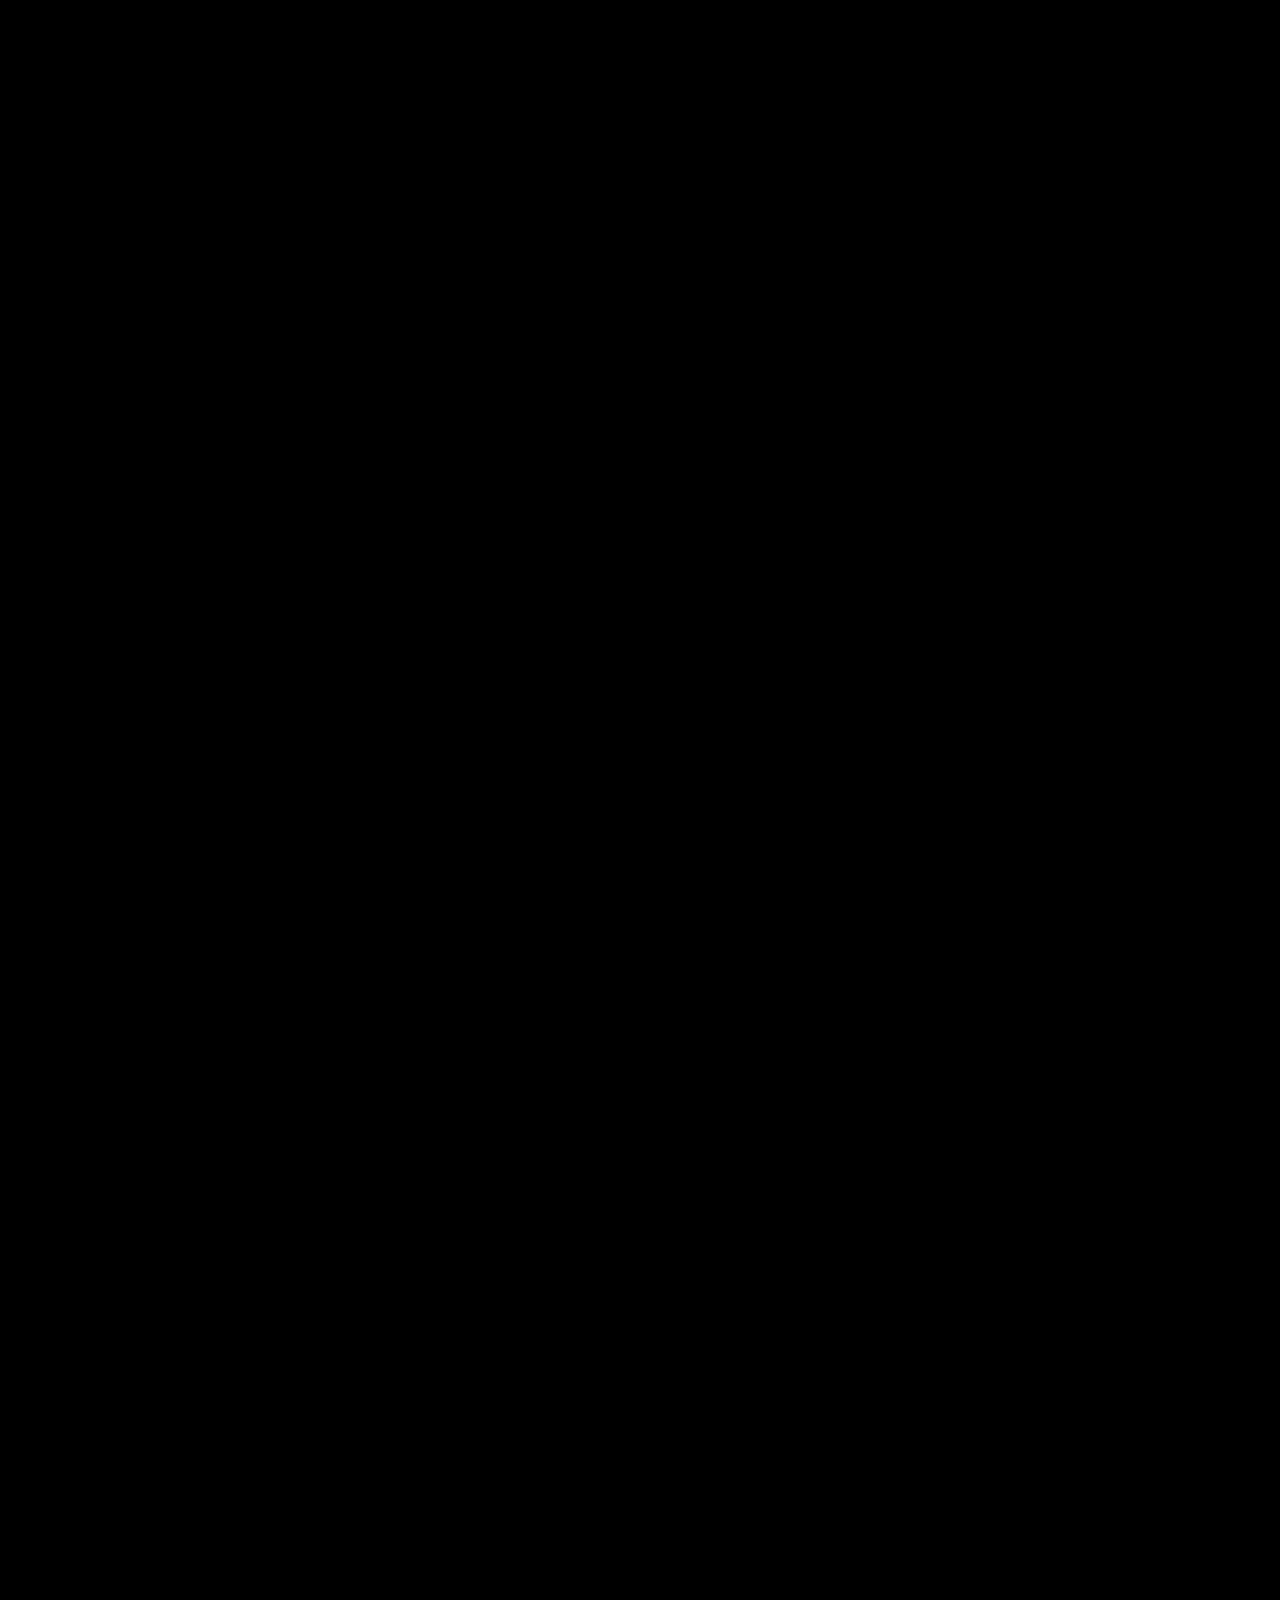
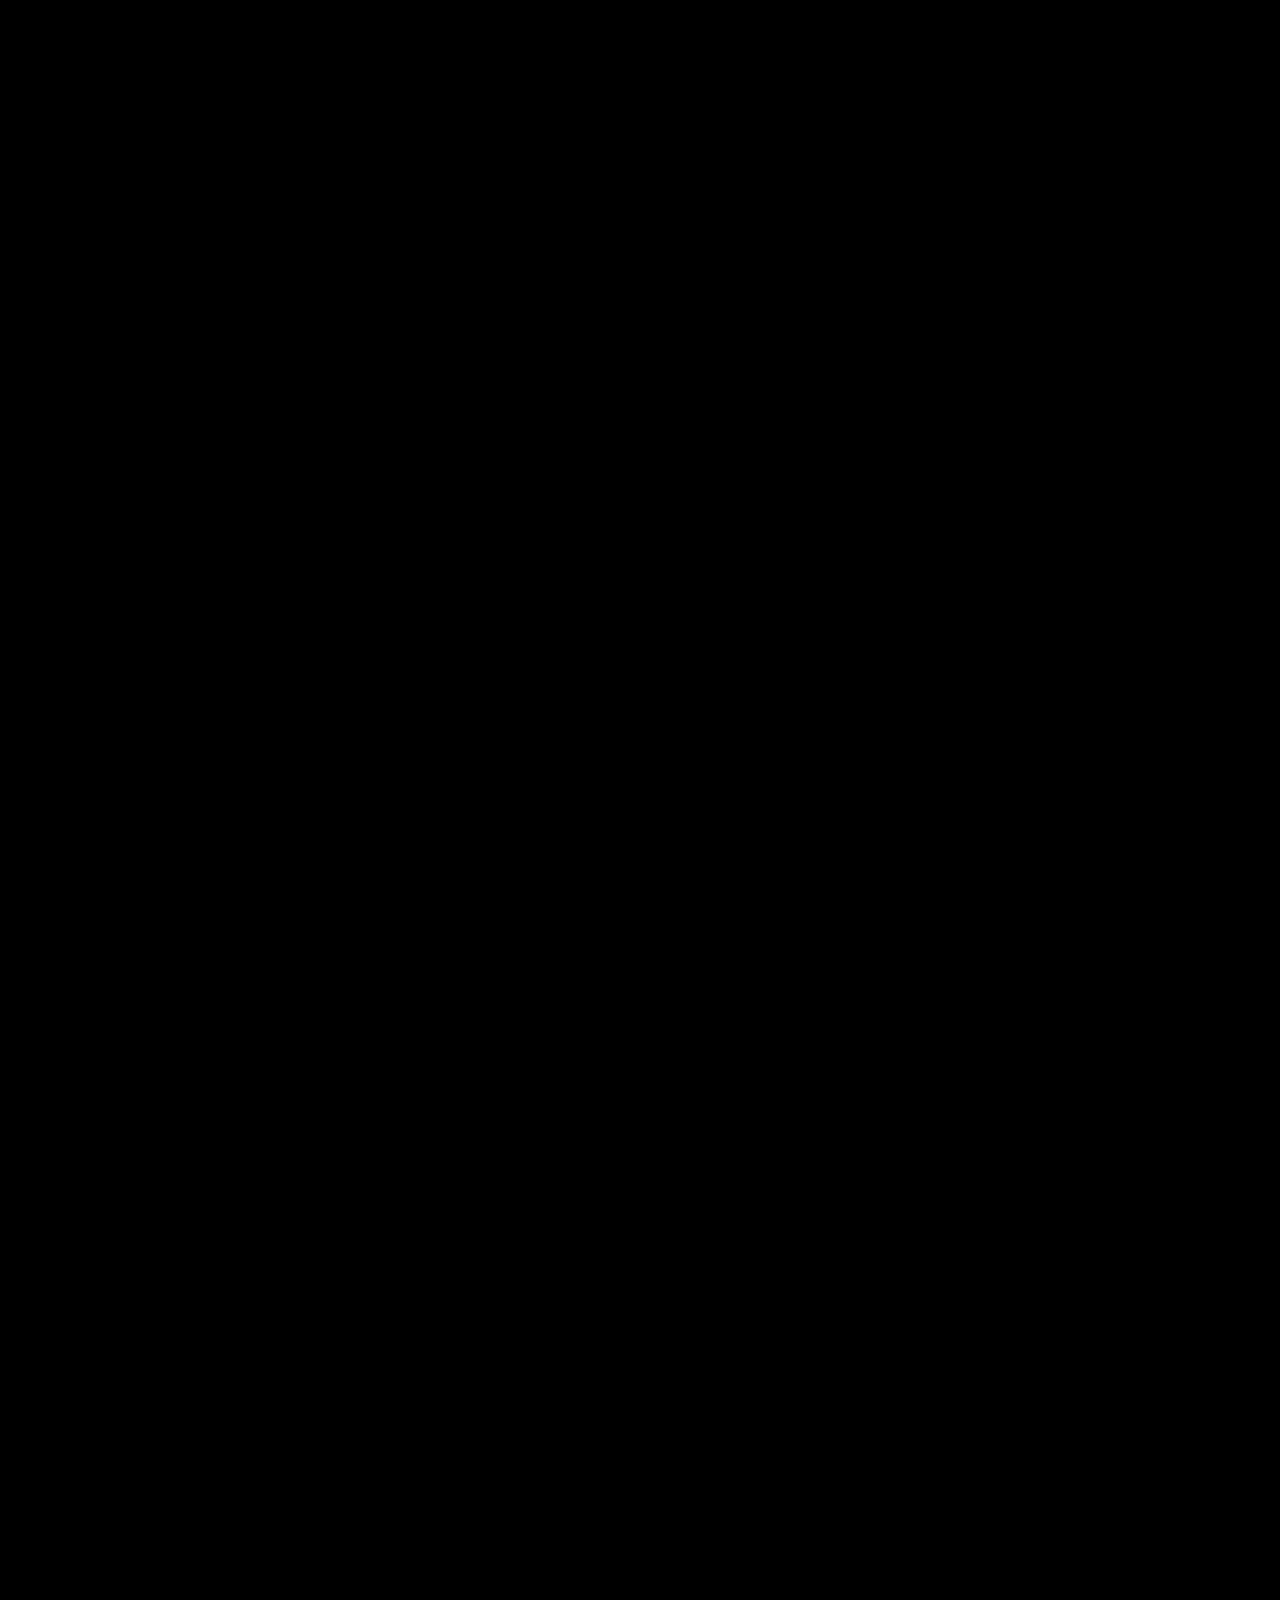
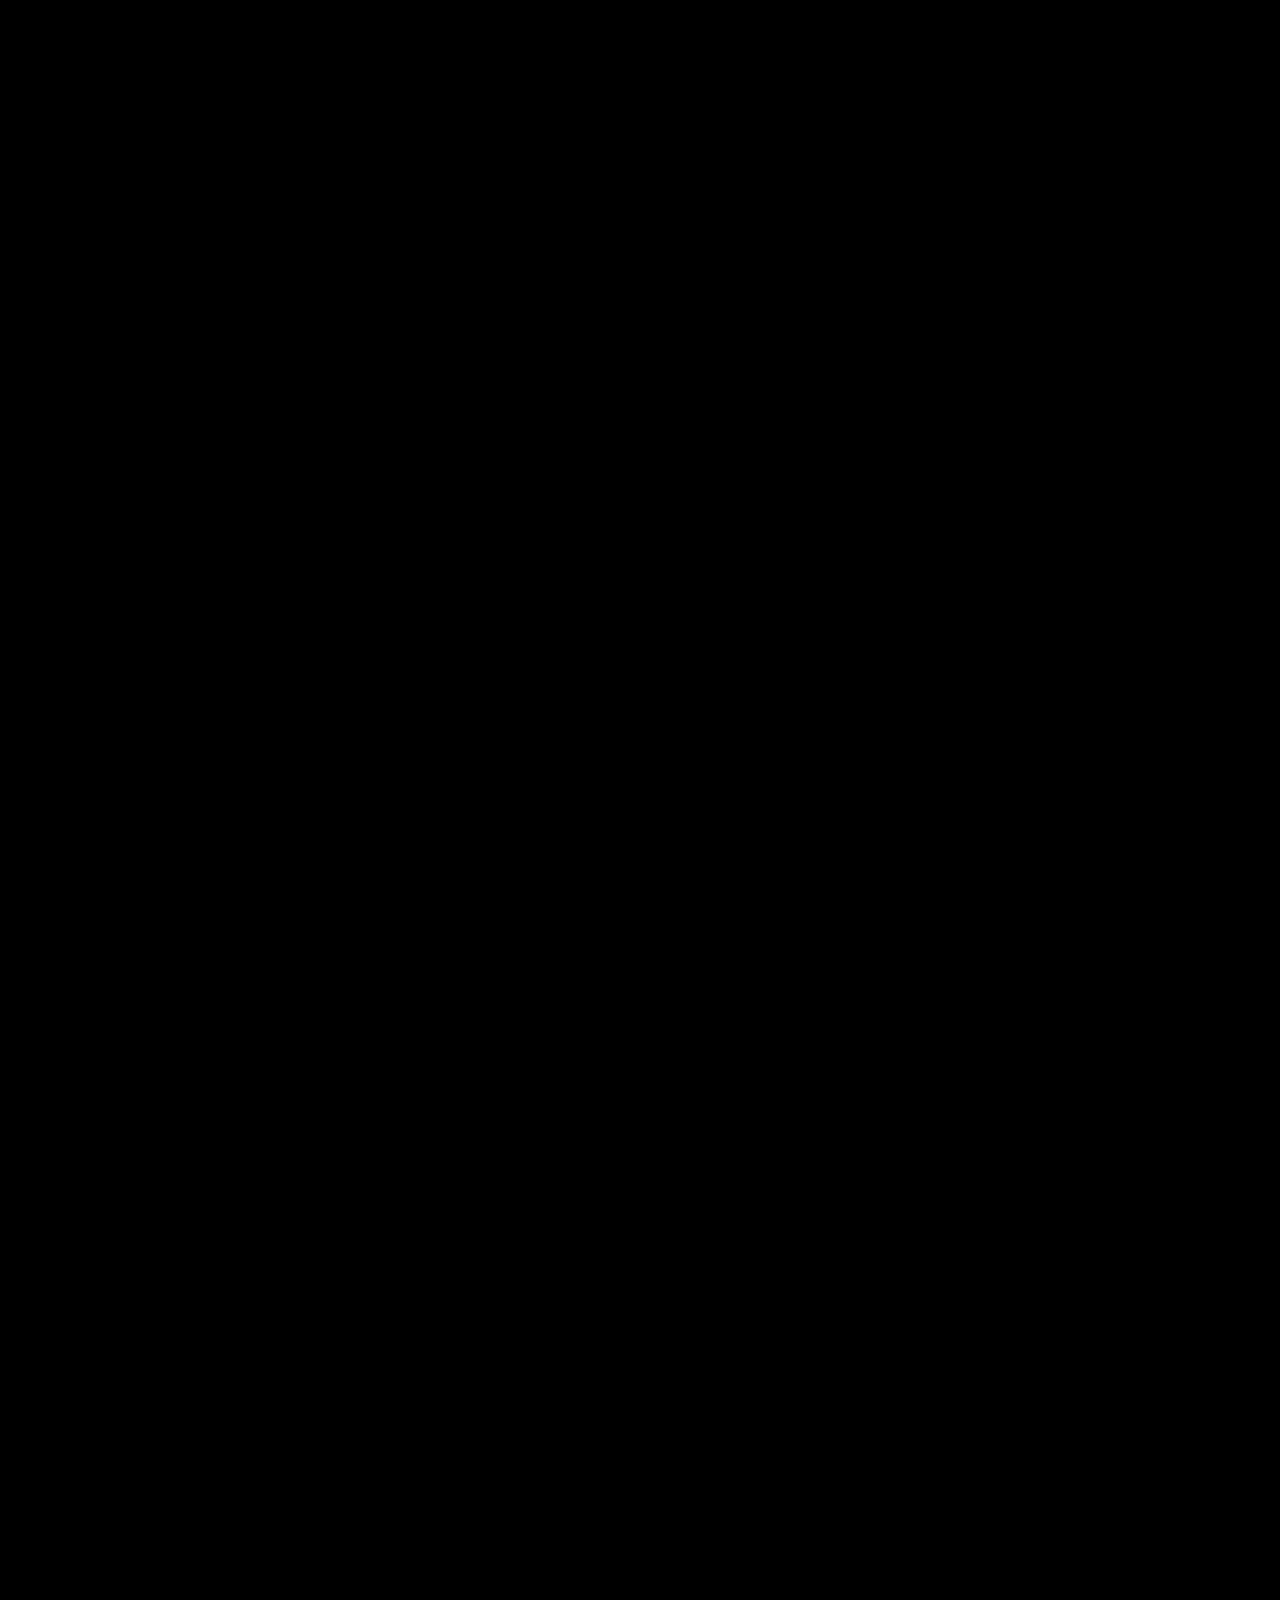
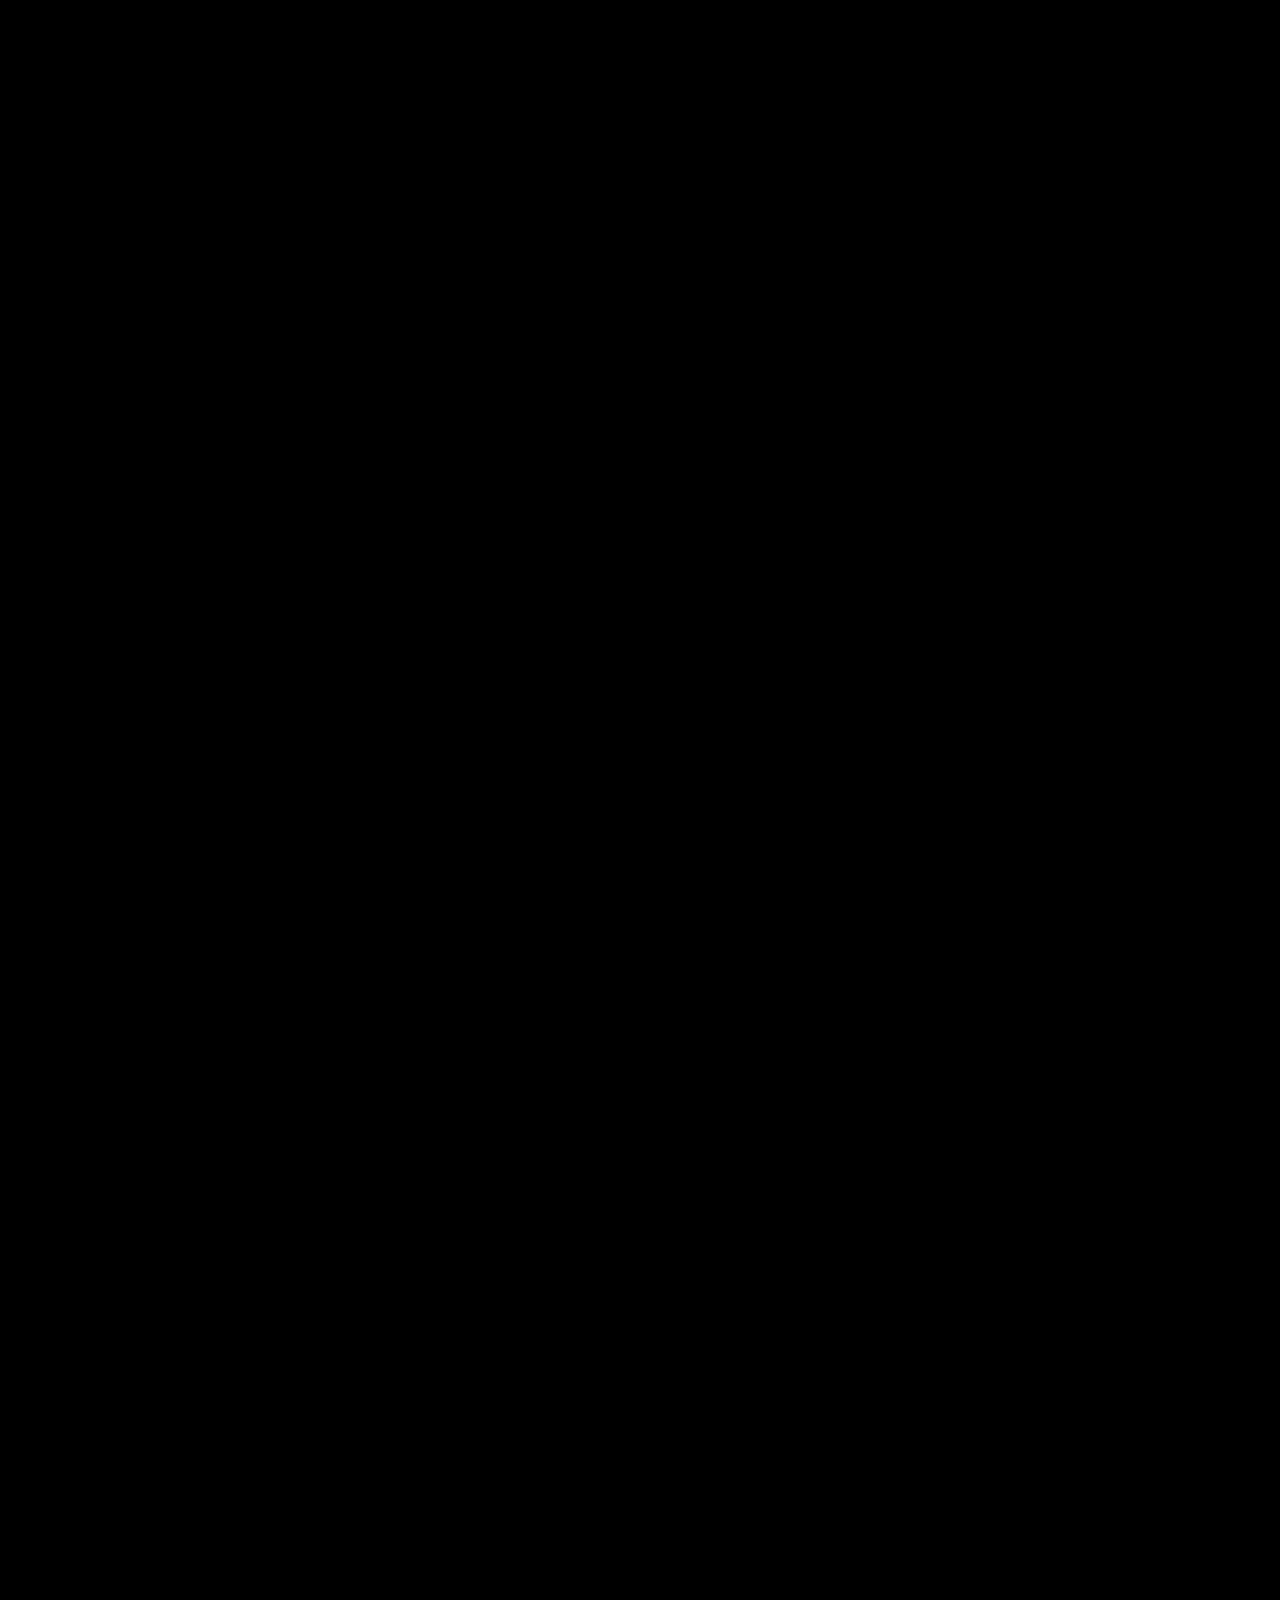
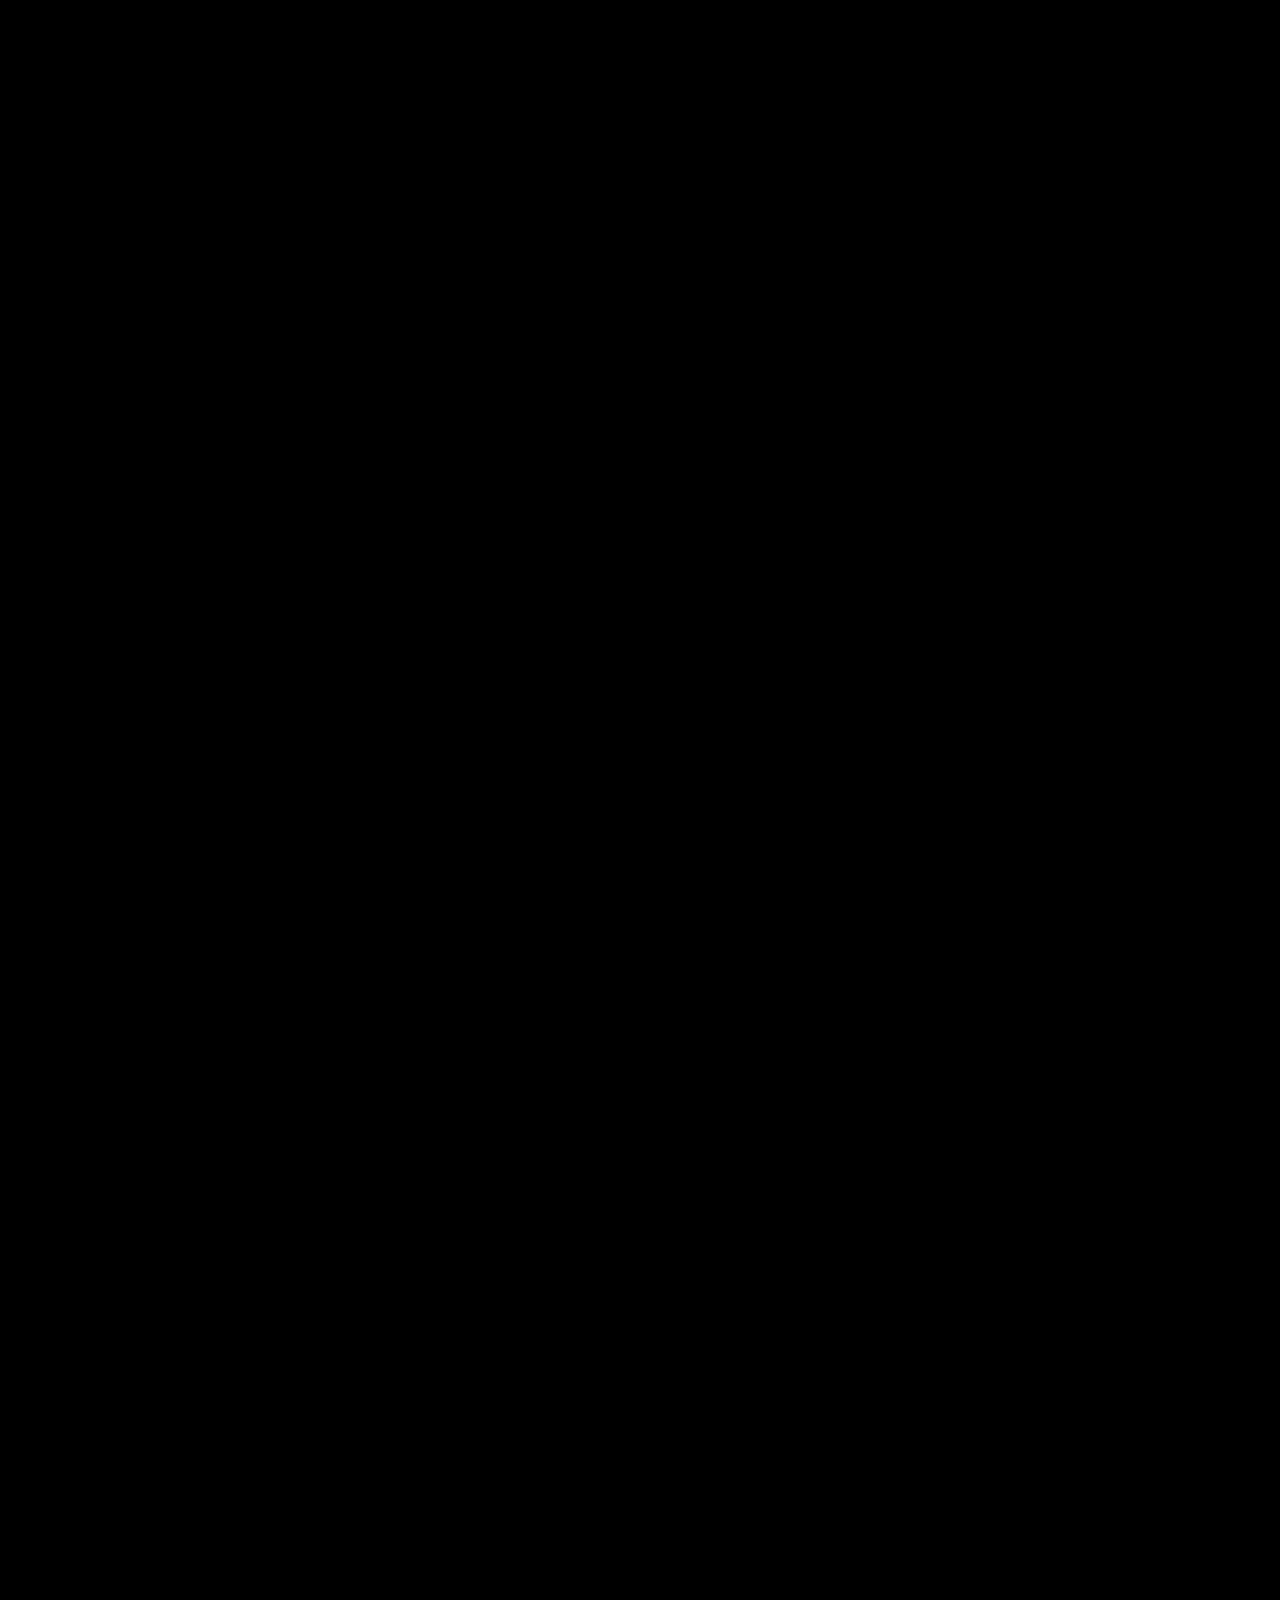
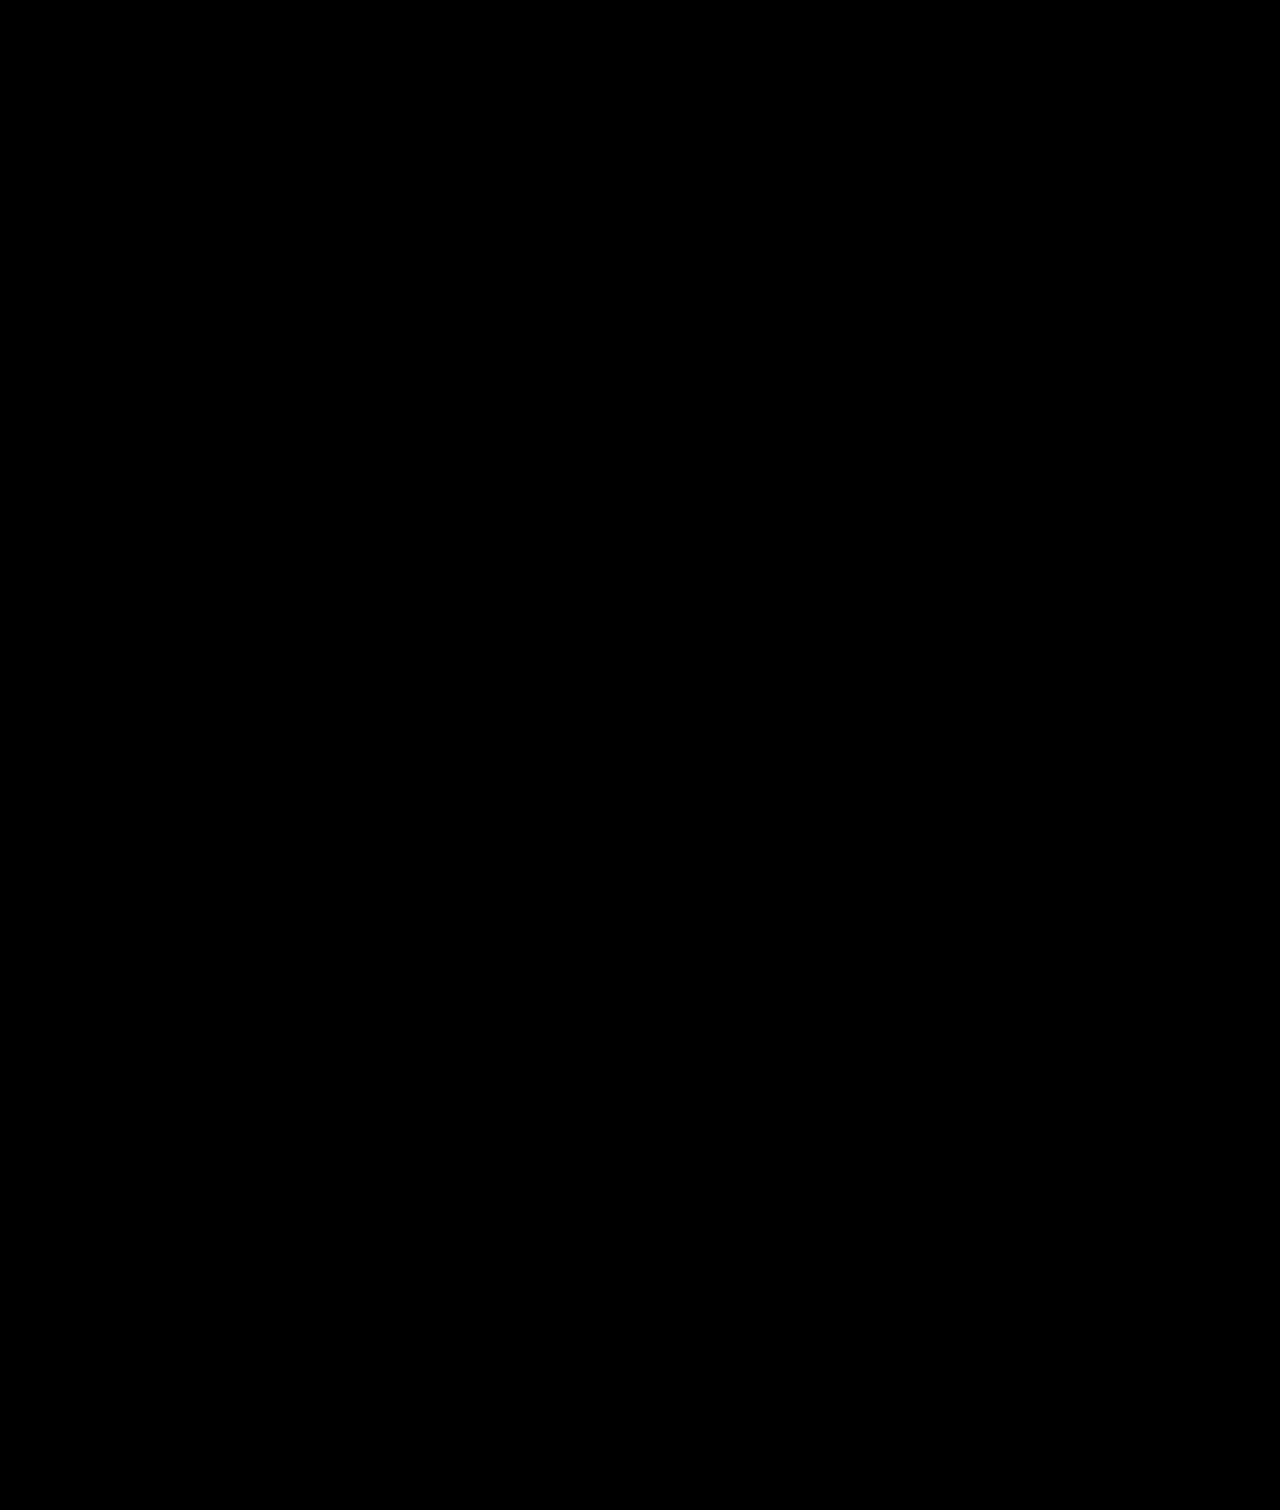
==== index.html @ 2f838a17 "Add files via upload" ====
<head>
    <title>Alien Stage</title>
    <!-- CSS only -->
    <link rel="stylesheet" href="./style.css"/>
    <meta name="viewport" content="width=device-width, initial-scale=1" /> 
</head>

<body class="animatable"></body>
    <!-- JavaScript -->
    <script defer src="script.js" type="text/javascript"></script>
    <script src="https://ajax.googleapis.com/ajax/libs/jquery/2.1.1/jquery.min.js"></script>
    
    <!-- Title --> 
    <div class="animatable">
        <h1>Alien<br>Stage</h1>
    </div>

    <div class="overlay">
        <img src="https://www.dropbox.com/scl/fi/ikqoe675nm7rqhc4xhydl/stage.png?rlkey=5wevxi2go0w52sbuepd6sa4f0&st=ihs3x805&raw=1" style="width:100%">
    </div>

    <section id="setting">
        <h3 class="fade-in">
            Many years ago, Earthlings became enslaved by an alien race. In this universe,
            &nbsp<span style="font-style: italic">Alien Stage</span>&nbsp is a popular singing survival show where "pet humans" 
            compete for the entertainment of their hosts. The contestant who captures the hearts of the audience 
            and receives the most votes wins their owners unimaginable fame and status.
            <br><br>The consequences for losing, however, might not be so simple.
        </h3>
    </section>


    <div class="fade-in test">
        <div class="fade-in" id="big-image">
            <img src="https://www.dropbox.com/scl/fi/kx2hx3agqhzgboqjmcp7w/alnstbackground.jpeg?rlkey=v05tb1ipwomy69bdi68td9olm&st=gb2ufifs&raw=1" style="width:80%">
        </div>
        <div class="fade-in" id="big-image-text">
            Alien Stage is a series of lore-filled music videos which<br>take place during
            the 50th season of the "survival show". <br>Each music video covers one round of the competition.
        </div>
    </div>

    <div class="test">
        <div class="fade-in" id="character-background">
            <img src="https://www.dropbox.com/scl/fi/hegziiav5s8rodo7eu385/alnstbackground2.png?rlkey=9mtpfrtuvsvm5ovl7uwi7kjus&st=u1ow0qou&raw=1" style="width:100%">
        </div>
        <div class="fade-in" id="character-background-text">
            Characters
        </div>
    </div>

    <!-- MIZI -->
    <div class="character">
        <img id="shadow" src="https://www.dropbox.com/scl/fi/6qx9madu36f89jhpto9vf/mizi1.jpeg?rlkey=ifg9gyaidrddd4gou0sg95ihl&st=xym0dzdy&raw=1" style="width:50%">
        <div class="fade-in item" id="character-text">
            MIZI
        </div>
    </div>

    <!-- Photo Grid -->
    <div class="row animatable">
        <div class="column1">
            <img src="https://www.dropbox.com/scl/fi/ixr9wa5fok6jp9407by2y/miziicon.webp?rlkey=gxi5kiic22jb1veql7b9i02x0&st=gckwgsim&raw=1">
            <div class="vignette">
                <img src="https://www.dropbox.com/scl/fi/4s349z5d584w6yrocnmgj/miziheadshot2.jpeg?rlkey=po2btfk5yuaksunnpisfmwqth&st=0daceviu&raw=1">
            </div>
        </div>
        <div class="column2">
            <h4 class="fade-in">
                An outgoing, bright, and free-spirited girl. However, 
                she finds it difficult to hide her true emotions and 
                struggles with being dishonest. Mizi first appears in 
                Round 1 of Alien Stage where she competes against Sua, 
                her closest friend since childhood who she met while training in Anakt Garden. <br><br>
                Compared to the other participants, Mizi grew up relatively sheltered
                in a good environment.
            </h4>
            <h4 class="fade-in">
                <img src="https://www.dropbox.com/scl/fi/yvzjx9s9ymj5o3ost7soy/mizineon.jpeg?rlkey=17tsyxrgf0u2xyz41kxg24pyl&st=fioeqea8&raw=1">
            </h4>
        </div>
    </div>

    <!-- SUA -->
    <div class="character">
        <img id="shadow" src="https://www.dropbox.com/scl/fi/jjwl7ej5rieilac4r11d5/sua3.png?rlkey=ti38d9oev1bi0wis1r2724m6h&st=ypq4yo1a&raw=1" style="width:50%">
        <div class="fade-in item" id="character-text">
            SUA
        </div>
    </div>

    <!-- Photo Grid -->
    <div class="row animatable">
        <div class="column1">
            <img src="https://www.dropbox.com/scl/fi/uych8ylglhe73neywfg2l/suaicon.webp?rlkey=7zrbp90dlkz1p99ii5wkj9n5r&st=7ijq7rhl&raw=1">
            <div class="vignette">
                <img src="https://www.dropbox.com/scl/fi/ts7qm2u0c70avu3hllgh6/suaheadshot.jpeg?rlkey=xtb6pzigtmmcj1760m0dy1aw8&st=w3f1on0w&raw=1">
            </div>
        </div>
        <div class="column2">
            <h4 class="fade-in">
                One of the more elusive participants, as she rarely interacts with anyone other than Mizi. 
                She has a tendency to surprise others with her bold and unexpected behavior 
                and is the type to not be bothered by other people's attention. <br><br>
                Before beginning training for Alien Stage, it is said that Sua had a passive, egoless, doll-like personality.
            </h4>
            <h4 class="fade-in">
                <img src="https://www.dropbox.com/scl/fi/46fap6ghf9c9p320jdzne/suaround1_2.jpeg?rlkey=qsnlofieaioy1ajfriny6v7en&st=97qx72u2&raw=1">
            </h4>
        </div>
    </div>

    <!-- TILL -->
    <div class="character">
        <div class="fade-in item" id="character-text">
            TILL
        </div>
        <img id="shadow" src="https://www.dropbox.com/scl/fi/5sgapjjtycggs5j5uwrwl/tillheadshot.jpeg?rlkey=240jmghj1mbabxk17va9uhils&st=0j961qbz&raw=1" style="width:30%">
    </div>

    <!-- Photo Grid -->
    <div class="row animatable">
        <div class="column1">
            <img src="https://www.dropbox.com/scl/fi/7wt26240qsxroteqiq5hj/tillicon.webp?rlkey=3usm2ibaxh7n5qw0k659f55if&st=c1n9oejv&raw=1">
            <div class="vignette">
                <img src="https://www.dropbox.com/scl/fi/m7g5p7dnifwjqfqlss0ub/till3.jpg?rlkey=ognooipiqyjvyv9qvl05pnysl&st=jexdc4yj&raw=1">
            </div>
        </div>
        <div class="column2">
            <h4 class="fade-in">
                Among the contestants, Till is said to have the most delicate and timid personality. 
                Perhaps because of this, or maybe despite this fact, he is also very rebellious. <br><br>
                Out of all the participants, Till is treated arguably the worst by his alien "owners".
                <br><br>
                Till is first introduced in Round 2.
            </h4>
            <h4 class="fade-in">
                <img src="https://www.dropbox.com/scl/fi/sgpdp2hp9hh8uvh23e80u/tillback.jpeg?rlkey=bk3tggtw21zt4bav40c34ka6z&st=8piwuv1k&raw=1">
            </h4>
        </div>
    </div>

    <!-- IVAN -->
    <div class="character">
        <div class="fade-in item" id="character-text">
            IVAN
        </div>
        <img id="shadow" src="https://www.dropbox.com/scl/fi/ooq9mj3ravvaitvuc6wow/ivan2.jpeg?rlkey=j5z5isayanxoka5tv7wdd4dgm&st=ca1xwvii&raw=1" style="width:30%">
    </div>

    <!-- Photo Grid -->
    <div class="row animatable">
        <div class="column1">
            <img src="https://www.dropbox.com/scl/fi/a9n33ykb50y5fjog77nrr/ivanicon.webp?rlkey=0hje3lb1pmfa9093kk96o2qj8&st=iqs76tqd&raw=1">
            <div class="vignette">
                <img src="https://www.dropbox.com/scl/fi/wvehff9u7uatbbo29yg7w/ivansmile.webp?rlkey=ye0hb1acywwnxlwkxr7grbt2n&st=pp2ukf1o&raw=1">
            </div>
        </div>
        <div class="column2">
            <h4 class="fade-in">
                It is presumed that Ivan struggles with expressing his emotions 
                because he grew up in a slum and was adopted as a child. As a result of becoming an adult, 
                Ivan acts calmly enough to easily hide his true nature from others 
                but he also shows his caustic nature without any hesitation, 
                such as spitting out harsh words when he feels uncomfortable. <br><br>
                It is believed that this contradicting personality was created by the lack of emotional 
                support and cold environment that was characteristic of Ivan's upbringing.
                <br><br>
                Ivan is first introduced in Round 3.
            </h4>
            <h4 class="fade-in">
                <img src="https://www.dropbox.com/scl/fi/o0f89owrdclrn9jioly6i/ivan3.jpeg?rlkey=pdan79rhtmikqqzdtsod6m6az&st=b9oploio&raw=1">
            </h4>
        </div>
    </div>

    <!-- LUKA -->
    <div class="character">
        <img id="shadow" src="https://www.dropbox.com/scl/fi/5uvqe2k9vxfoohebvk2uz/luka4.jpeg?rlkey=7p5r0g4uvkxgq9b9740az2lhz&st=h0vhf4m5&raw=1" style="width:50%">
        <div class="fade-in item" id="character-text">
            LUKA
        </div>
    </div>

    <!-- Photo Grid -->
    <div class="row animatable">
        <div class="column1">
            <img src="https://www.dropbox.com/scl/fi/l8z8jemlvh7e73x81u6qi/lukaicon.webp?rlkey=ys463m85nxodncek8r2w9x66c&st=admmxexa&raw=1">
            <div class="vignette">
                <img src="https://www.dropbox.com/scl/fi/n5hrtnb3u7y1jbfecjofg/luka3.jpeg?rlkey=65a8wgyq0147c7c5s75684xe6&st=rm7kboft&raw=1">
            </div>
        </div>
        <div class="column2">
            <h4 class="fade-in">
                The winner of Alien Stage Season 49. While Luka is charismatic and captivating on stage,
                he has a cruel personality, manipulating others and using their emotions against them 
                to achieve victory.<br><br>
                Not much is known about Luka's background except for the fact that while training at Anakt Garden, 
                Luka was classmates with Hyuna (see below).<br><br>
                Luka is first introduced in Round 5.
            </h4>
            <h4 class="fade-in">
                <img src="https://www.dropbox.com/scl/fi/z1o8ouz95hql0t9ma5yf7/lukaposter.jpeg?rlkey=kgumqybf7okdhmbcyr973n74k&st=pzb0xulm&raw=1">
            </h4>
        </div>
    </div>

    <!-- HYUNA -->
    <div class="character">
        <img id="shadow" src="https://www.dropbox.com/scl/fi/ay2uaz1d2avmmszx5y4v6/hyunaheadshot.jpeg?rlkey=61c9lu5873545j52ev4ds2n2d&st=5s9rjn5k&raw=1" style="width:50%">
        <div class="fade-in item" id="character-text">
            HYUNA
        </div>
    </div>

    <!-- Photo Grid -->
    <div class="row animatable">
        <div class="column1">
            <img src="https://www.dropbox.com/scl/fi/s8z9jn4fxi5kvb03lxnzs/hyunaicon.webp?rlkey=5rluks8ocqzvms5q0u0zm8ocj&st=l6m964s5&raw=1">
            <div class="vignette">
                <img src="https://www.dropbox.com/scl/fi/ogeaivwr4s89ae3zikb6i/hyuna1.jpeg?rlkey=besg1nsecgsewhw2b3evl0p39&st=un0igurg&raw=1">
            </div>
        </div>
        <div class="column2">
            <h4 class="fade-in">
                Lively and free-spirited, Hyuna is a charming and straitforward character. Unlike 
                the rest of the main cast, Hyuna is not a participant of Alien Stage Season 50 and is instead
                a human rebel working against the aliens. However, Hyuna was formerly a trainee in Anakt Garden at
                the same time as Luka.<br><br>
                Hyuna also had a younger brother named Hyunwoo, who trained with her at Anakt Garden and unfortunately 
                passed away during his time there.<br><br>
                Hyuna is first introduced after the conclusion of Round 5.
            </h4>
            <h4 class="fade-in">
                <img src="https://www.dropbox.com/scl/fi/el4qv1bwej41ternkua3a/hyunaallin2.jpeg?rlkey=jf93u8ev1p3ip53zqmqddf5lt&st=ufkj4663&raw=1">
            </h4>
        </div>
    </div>
</body>
---- style.css ----
@import url('https://fonts.cdnfonts.com/css/dune-rise');
@import url('https://fonts.googleapis.com/css2?family=Orbitron:wght@400..900&display=swap');
@import url('https://fonts.googleapis.com/css2?family=Audiowide&display=swap');
@import url('https://fonts.googleapis.com/css2?family=Bruno+Ace&display=swap');
@import url('https://fonts.googleapis.com/css2?family=Jura:wght@300..700&display=swap');

/*font-family: 'Dune Rise', sans-serif; 

.orbitron-<uniquifier> {
  font-family: "Orbitron", sans-serif;
  font-optical-sizing: auto;
  font-weight: <weight>;
  font-style: normal;
}

.audiowide-regular {
  font-family: "Audiowide", sans-serif;
  font-weight: 400;
  font-style: normal;
}

.bruno-ace-regular {
  font-family: "Bruno Ace", sans-serif;
  font-weight: 400;
  font-style: normal;
}

.jura-<uniquifier> {
  font-family: "Jura", sans-serif;
  font-optical-sizing: auto;
  font-weight: <weight>;
  font-style: normal;
}
*/

body {
    display: flex;
    position: relative;
    background: black;
    flex-direction: column;
}

.page2 h1 {
    font-family: 'Dune Rise', sans-serif; 
    display: flex;
    justify-content: top;
    text-align: center;
    align-self: flex-start;
    color: white;
    letter-spacing: 1vw;
    padding-left: 7vw;
    font-size: 9vw;
    line-height: 200%;
}

h1 {
    font-family: 'Dune Rise', sans-serif; 
    display: flex;
    justify-content: left;
    align-items: center;
    color: white;
    letter-spacing: 1vw;
    padding-left: 7vw;
    font-size: 9vw;
    line-height: 200%;
}

h2 {
    font-family: "Jura", sans-serif;
    justify-content: center;
    text-align: center;
    color: white;
    font-size: 7vw;
    font-weight: 200;
}

h5 {
    font-family: "Jura", sans-serif;
    justify-content: center;
    text-align: center;
    align-items: center;
    color: white;
    font-size: clamp(1vw, 1.5vw, 2vw);
    font-weight: 200;
}

h3 {
    font-family: "Jura", sans-serif;
    display: inline-block;
    justify-content: left;
    align-items: center;
    color: white;
    padding-left: 7vw;
    font-size: clamp(1vw, 1.5vw, 2vw);
    font-weight: 200;
    line-height: 250%;
}

h4 {
    font-family: "Jura", sans-serif;
    display: inline-block;
    justify-content: left;
    align-items: center;
    color: white;
    padding-left: 5vw;
    font-size: 1.5vw;
    font-weight: 200;
    line-height: 250%;
}

/* background overlay image large */

.overlay {
    width: 100%;
    object-fit: cover;
    position: absolute;
    z-index: -1;
    filter: brightness(0.6);
    padding-bottom: 10vw;
}

.overlay img {
    display: block;
}

.overlay:after {
    content: "";
    display: cover;
    width: 100%;
    height: 100%;
    background: linear-gradient(to bottom, transparent 0%, black 80%);
    position: absolute;
}

.overlay2 {
    width: 100%;
    position: absolute;
    object-fit: contain;
    z-index: -1;
    filter: brightness(0.6);
}

/* big image */

.test {
    position: relative;
    width: 100%;
    margin-top: 10vw;
    margin-bottom: 20vw;
}

#big-image {
    position: absolute;
    z-index: -1;
}

#big-image img {
    display: block;
}

#big-image:before {
    padding-left: 3vw;
    content: "";
    display: block;
    top:0;
    left: 0;
    right: 0;
    bottom: 0;
    background: linear-gradient(to right, transparent 0%, black 70%);
    position: absolute;
    box-shadow: 0 0 8px 8px black inset;
}

#big-image-text {
    font-family: "Jura", sans-serif;
    position: relative;
    display: flex;
    justify-content: right;
    margin-right: 10vw;
    margin-top: 12vw;
    color: white;
    font-size: clamp(1vw, 1.5vw, 2vw);
    font-weight: 200;
    line-height: 250%;
}

.fade-in {
    opacity: 0;
    transition: opacity 250ms ease-in;
}

.fade-in.appear {
    opacity: 1;
}

#setting {
    height: 30vw;
    padding-top: 10vw;
}

#character-background {
    display: block;
    width: 100%;
    position: absolute;
    z-index: -1;
    filter: brightness(0.5);
    margin-top: 10vw;
}

#character-background img {
    display: block;
}

#character-background-text {
    font-family: 'Dune Rise', sans-serif; 
    position: relative;
    display: flex;
    align-items: center;
    color: white;
    letter-spacing: 2vw;
    font-size: 6vw;
    margin-left: 10vw;
    margin-top: 22vw;
}

.character {
    display: flex;
    flex-wrap: nowrap;
    margin: 3vw;
    margin-bottom: 5vw;
}

#shadow {
    border-radius: 1rem;
    
}

.item {
    flex: 1 0 50%;
}

#character-text {
    font-family: "Orbitron", sans-serif;
    position: relative;
    justify-content: center;
    align-self: center;
    text-align: center;
    color: white;
    letter-spacing: 4vw;
    font-size: 5vw;
    margin-left: 5vw;
}

/* photo grid */

.row {
    display: flex;
    flex-wrap: wrap;
    margin: 1rem;
    margin-top: 1rem;
    margin-bottom: 20vw;
}
  
.column1 {
    display: flex;
    flex-direction: column;
    vertical-align: top;
    justify-content: space-around;
    align-items: start;
    flex: 30%;
    max-width: 30%;
    margin: 1rem, 1rem, 1rem, 1rem;
}
  
.column1 img {
    max-width: 100%;
    padding: 1rem;
    margin-top: 3rem;
}

.column2 {
    display: flex;
    flex-direction: column;
    vertical-align: top;
    justify-content: space-around;
    align-self: start;
    flex: 70%;
    max-width: 70%;
    margin: 1rem, 1rem, 1rem, 1rem;
    margin-top: 3rem;
}
  
.column2 img {
    max-width: 70%;
    padding-top: 2rem;
    padding-left: 5rem;
    margin-top: 5rem;
}

.vignette {
    border-radius: 15%;
    position: relative;
}

.vignette img {
    border-radius: 15%;
    display: block;
}

.buttons {
    display: flex;
    justify-content: center;
    align-items: center;
}

.link {
    border: 1px solid transparent;
    opacity: 0.7;
    text-decoration: none;
    display: inline-block;
    padding: 5vw 5vw;
    margin-right: 10vw;
    margin-left: 10vw;
    transition: opacity 0.4s;
    transition: border-color 0.3s ease-in-out;
    font-family: "Jura", sans-serif;
    color: white;
    font-size: 5vw;
    font-weight: 200;
}

.link:hover, .link:focus {
    border-color: white;
    text-decoration: none;
    color: white;
    opacity: 1;
}

.thing {
    height: 100vh;
}

/* large text */
  
@media (max-width:2000px) and (min-width:100px) {
    h1 {
        padding-top: calc(50px + (100vw - 900px) * (100 - 150) / (300 -  1000));
        padding-bottom: calc(50px + (100vw - 700px) * (100 - 250) / (700 -  1000));
    }
}; 

/* Responsive layout - makes a two column-layout instead of four columns */
@media screen and (max-width: 800px) {
    .column {
        flex: 50%;
        padding: 1rem;
    }
}

/* Responsive layout - makes the two columns stack on top of each other instead of next to each other */
@media screen and (max-width: 400px) {
    .column {
        flex: 100%;
        max-width: 100%;
        padding: 1rem;
    }
}

.animatable {
    position: relative;
    clip-path: polygon(0 0, 0 0, 0 100%, 0% 100%);
    animation: .75s cubic-bezier(1,-0.01,.12,.8) 1s 1 reveal forwards;
}
  
.animatable::after {
    content: '';
    position: absolute;
    top: 0;
    left: 0;
    width: 100%;
    height: 100%;
    background: #000000;
    padding: inherit;
    animation: .75s cubic-bezier(1,-0.01,.12,.8) 1.75s 1 hideBlack forwards;
}
  
@keyframes reveal {
    from { clip-path: polygon(0 0, 0 0, 0 100%, 0% 100%); }
    to { clip-path: polygon(0 0, 100% 0, 100% 100%, 0 100%); }
}

@keyframes hideBlack {
    from { clip-path: polygon(0 0, 100% 0, 100% 100%, 0 100%); }
    to { clip-path: polygon(100% 0, 100% 0, 100% 100%, 100% 100%); }
}
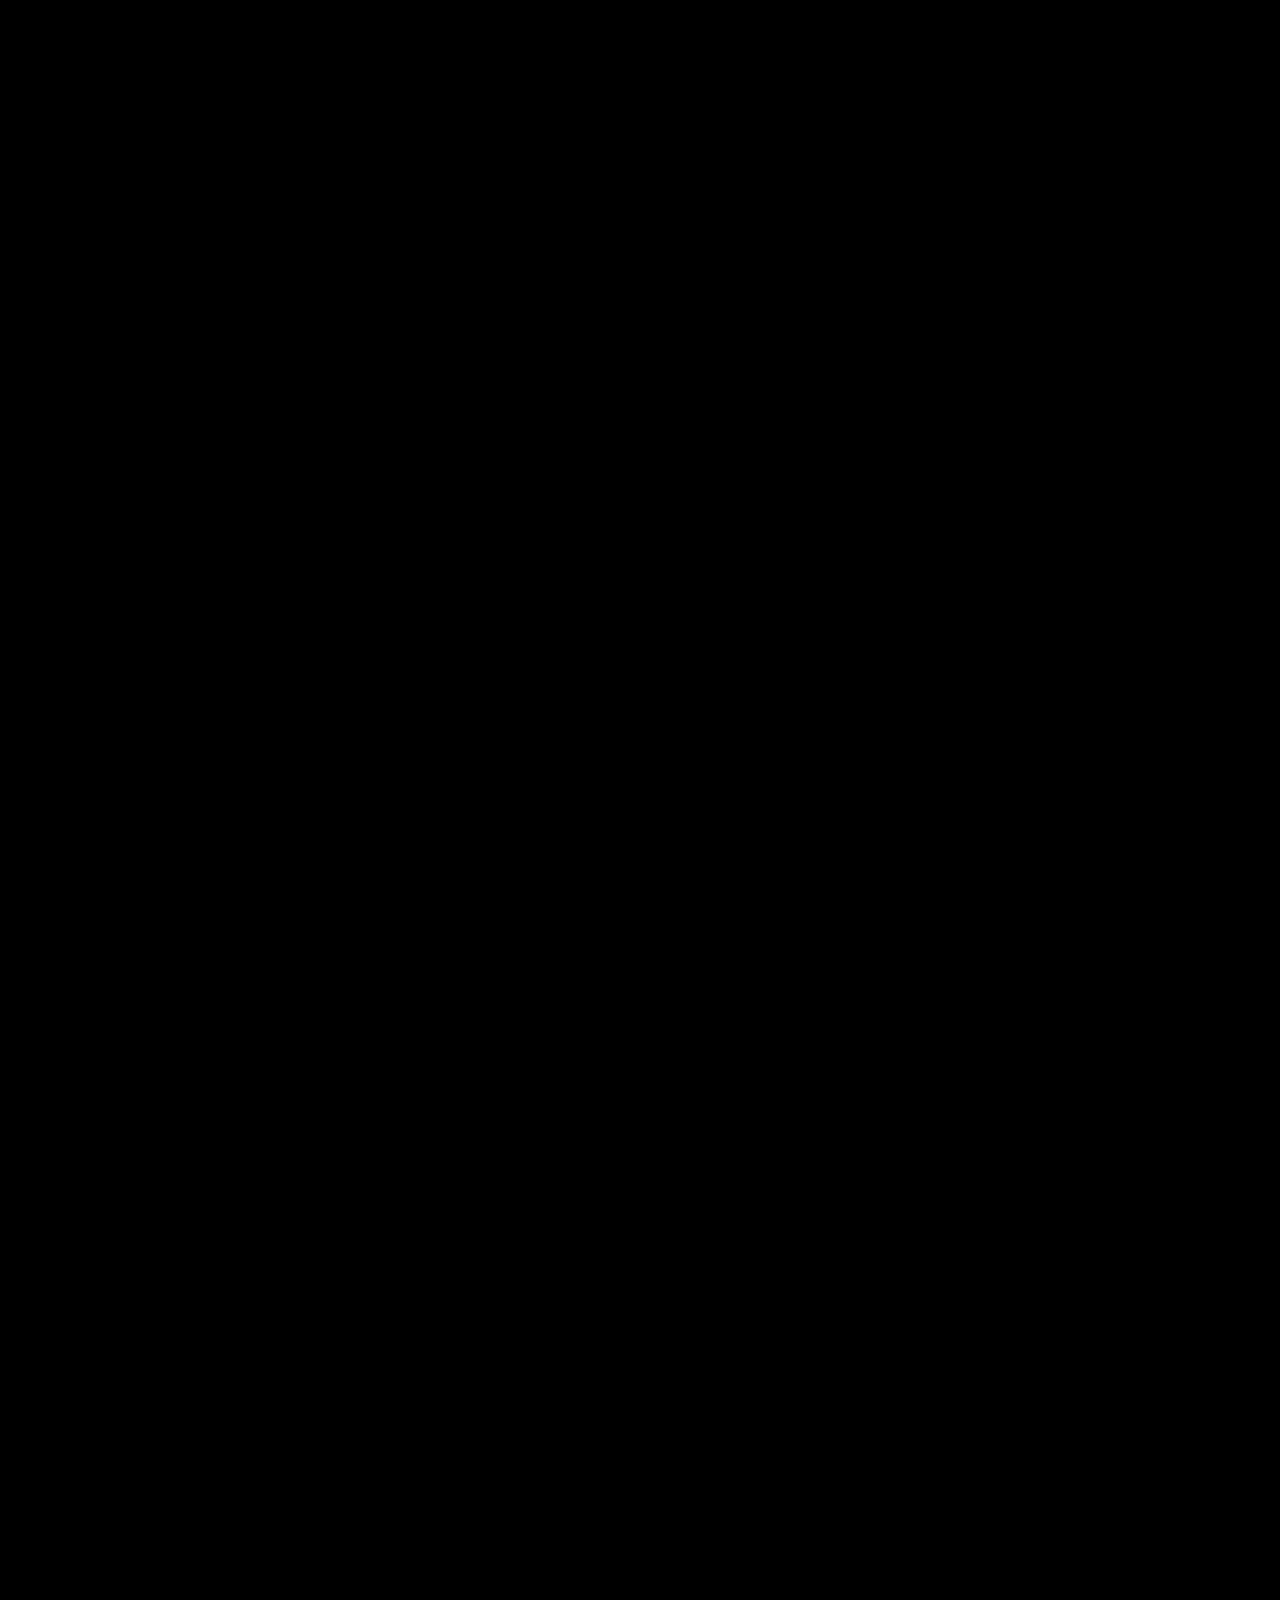
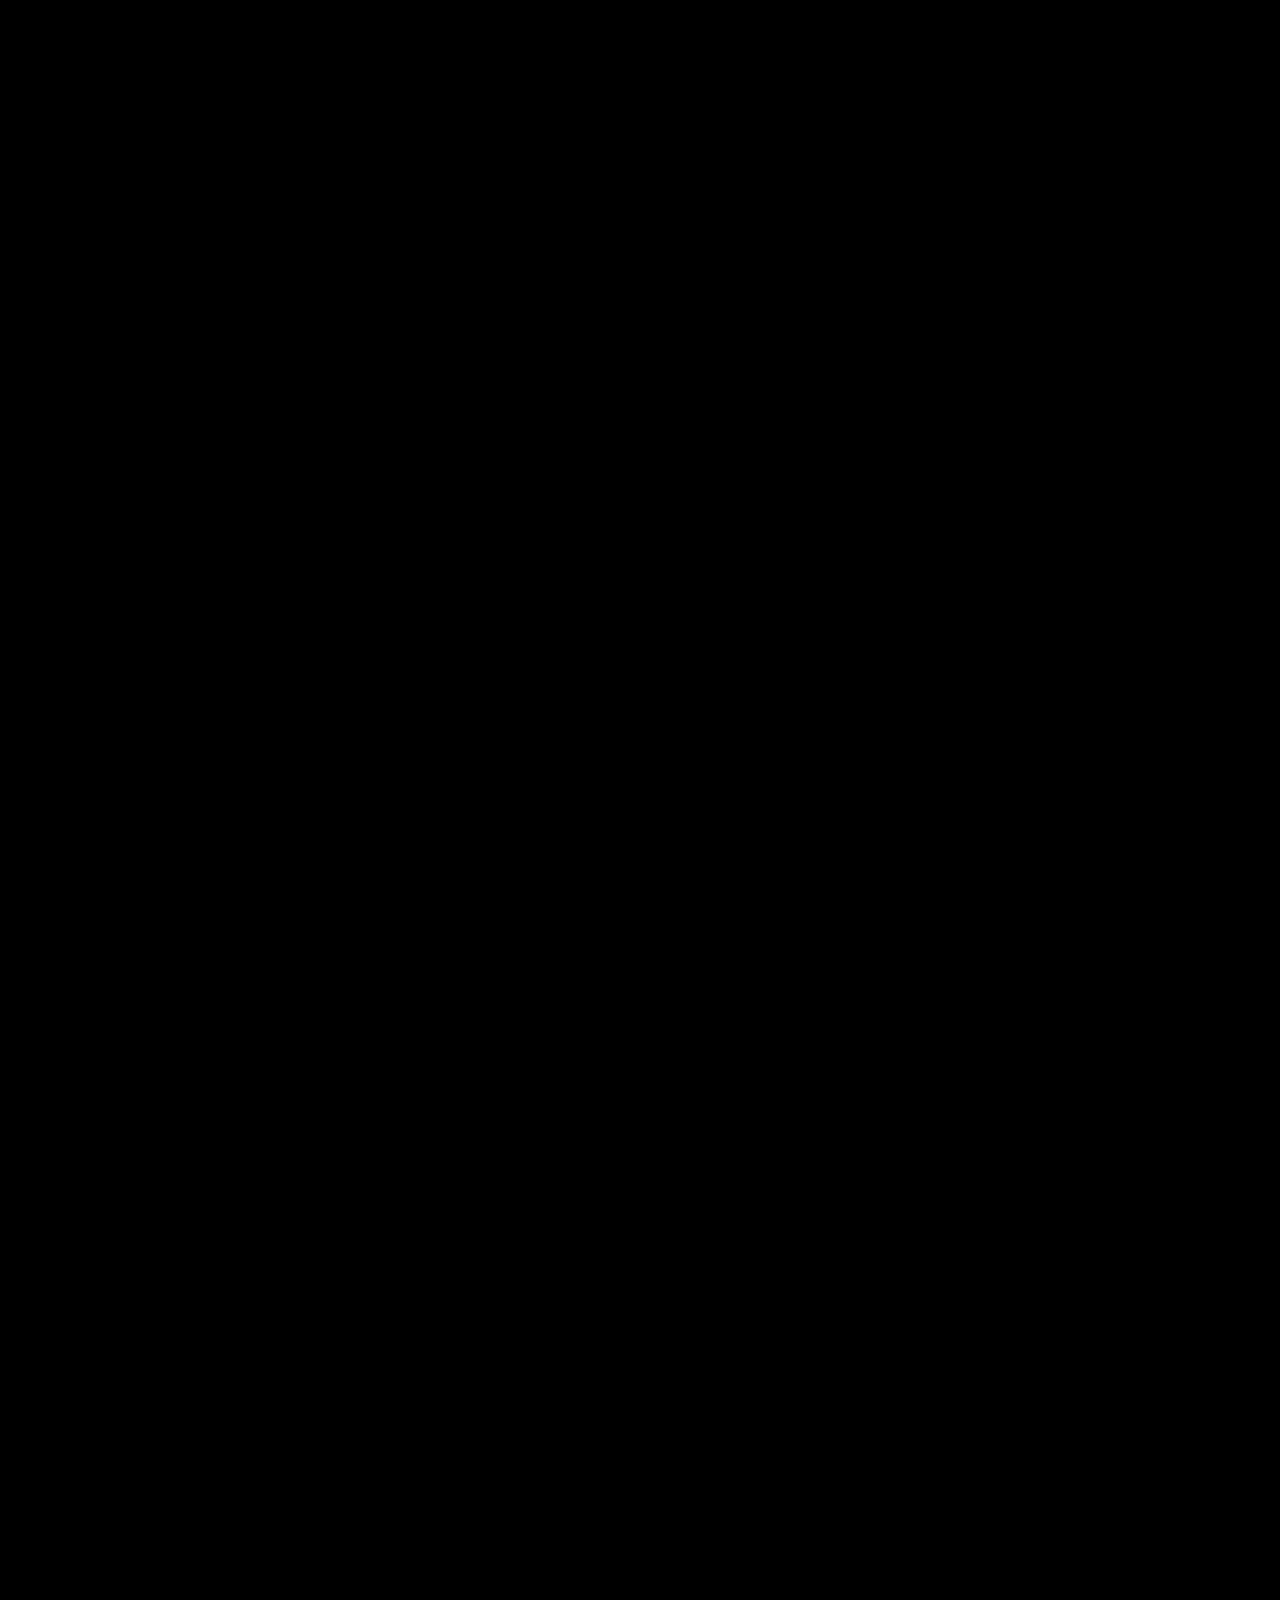
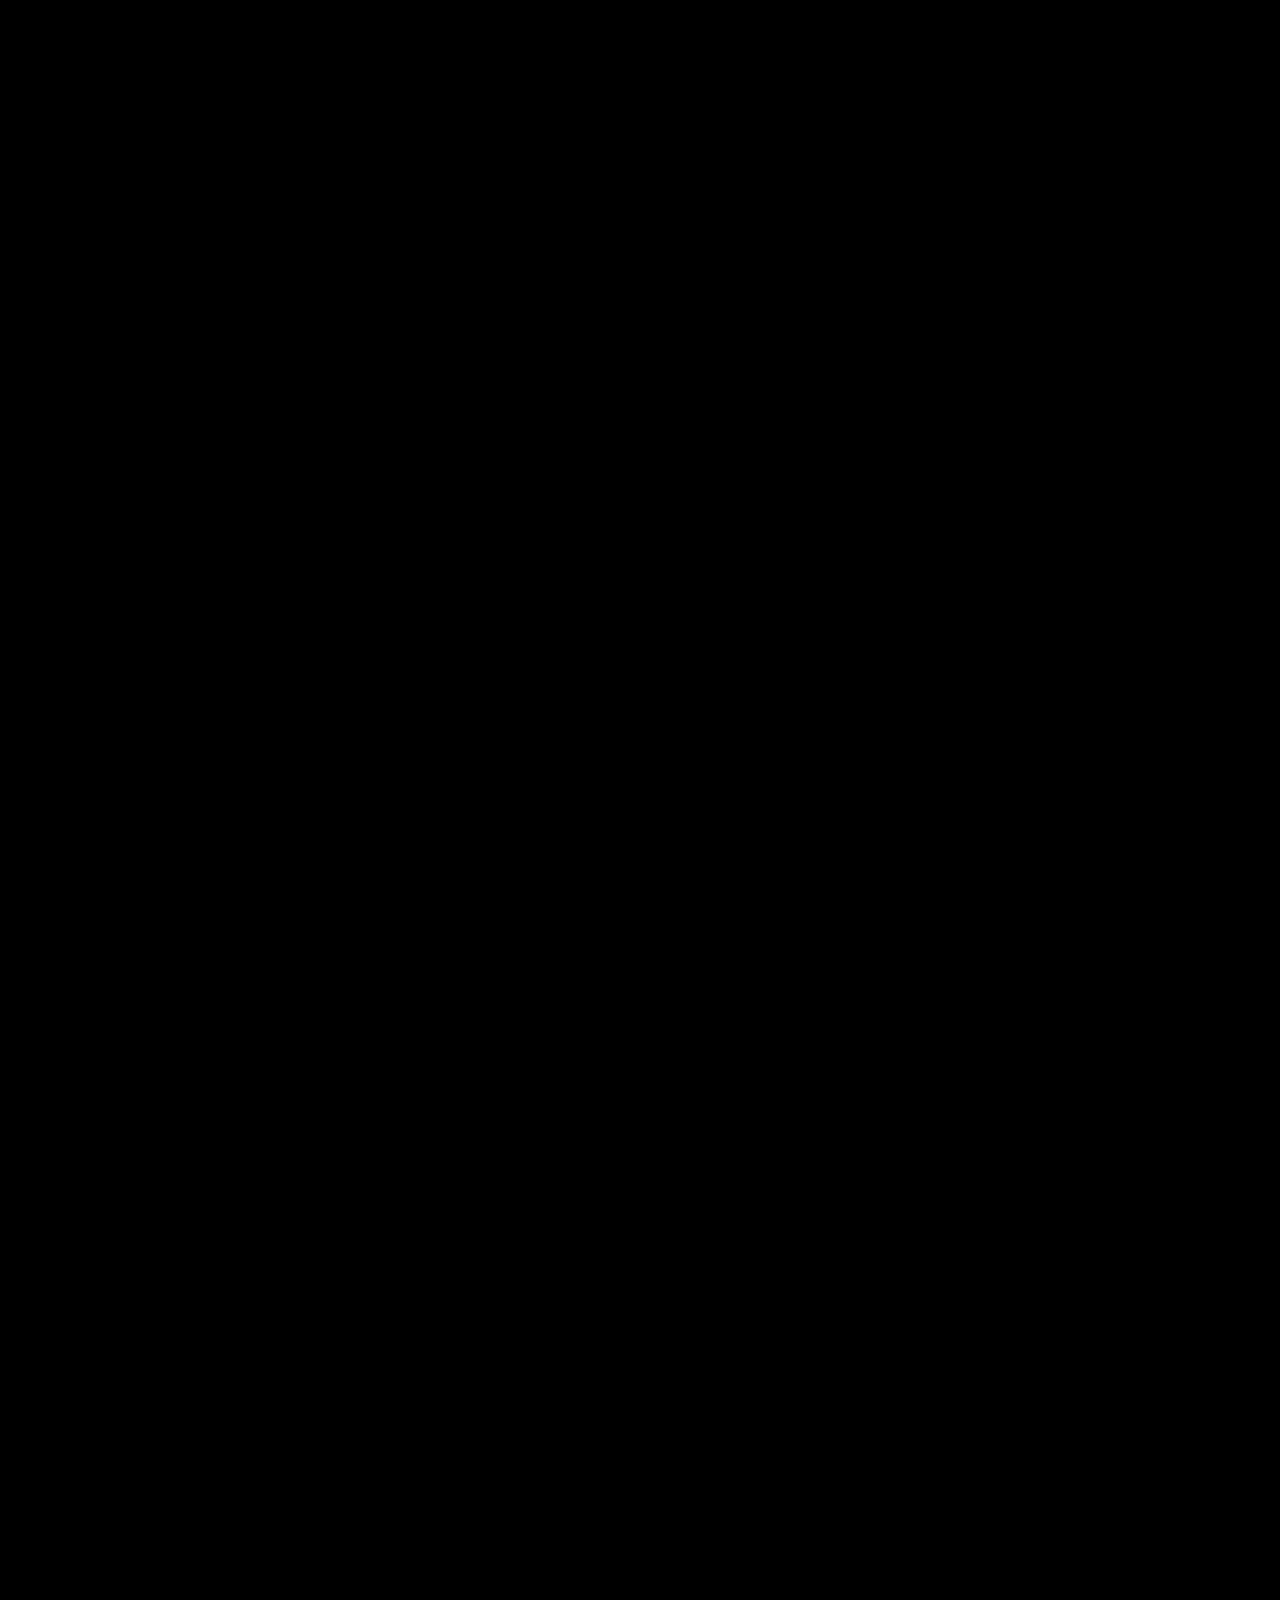
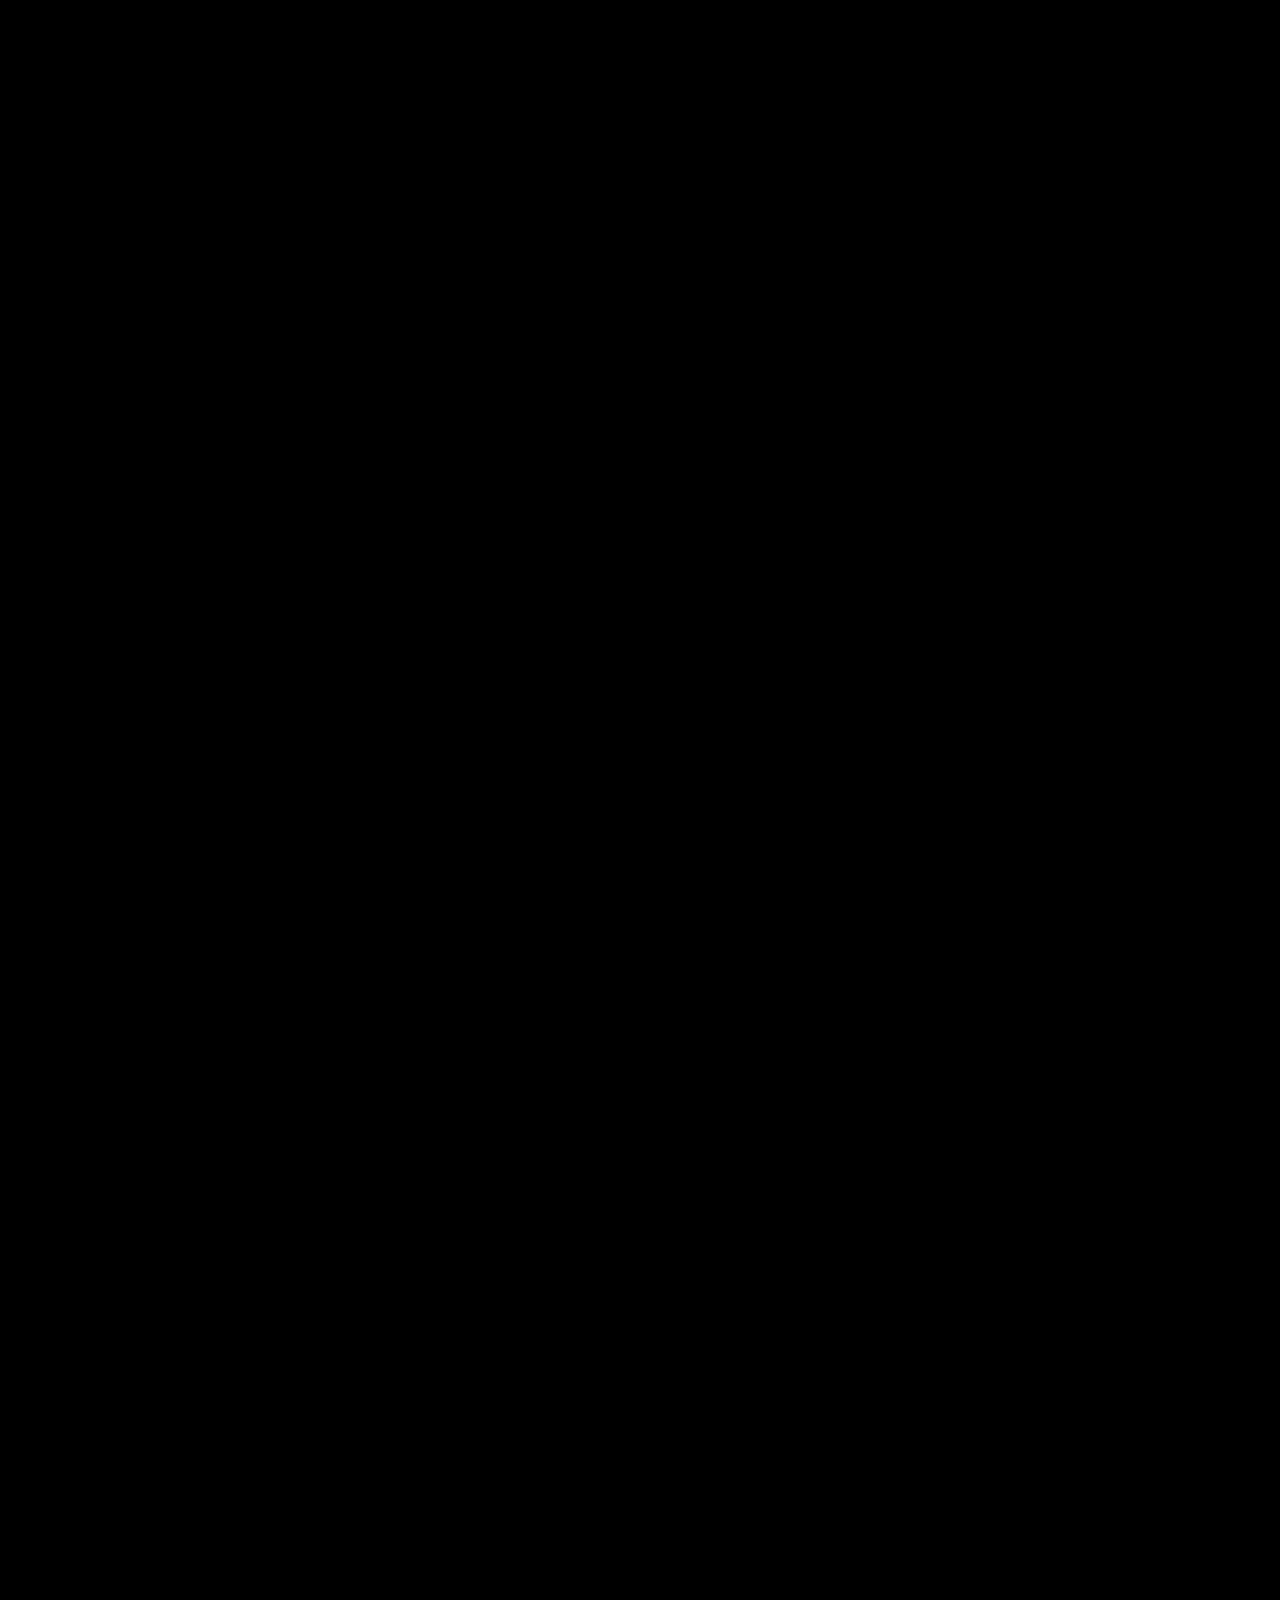
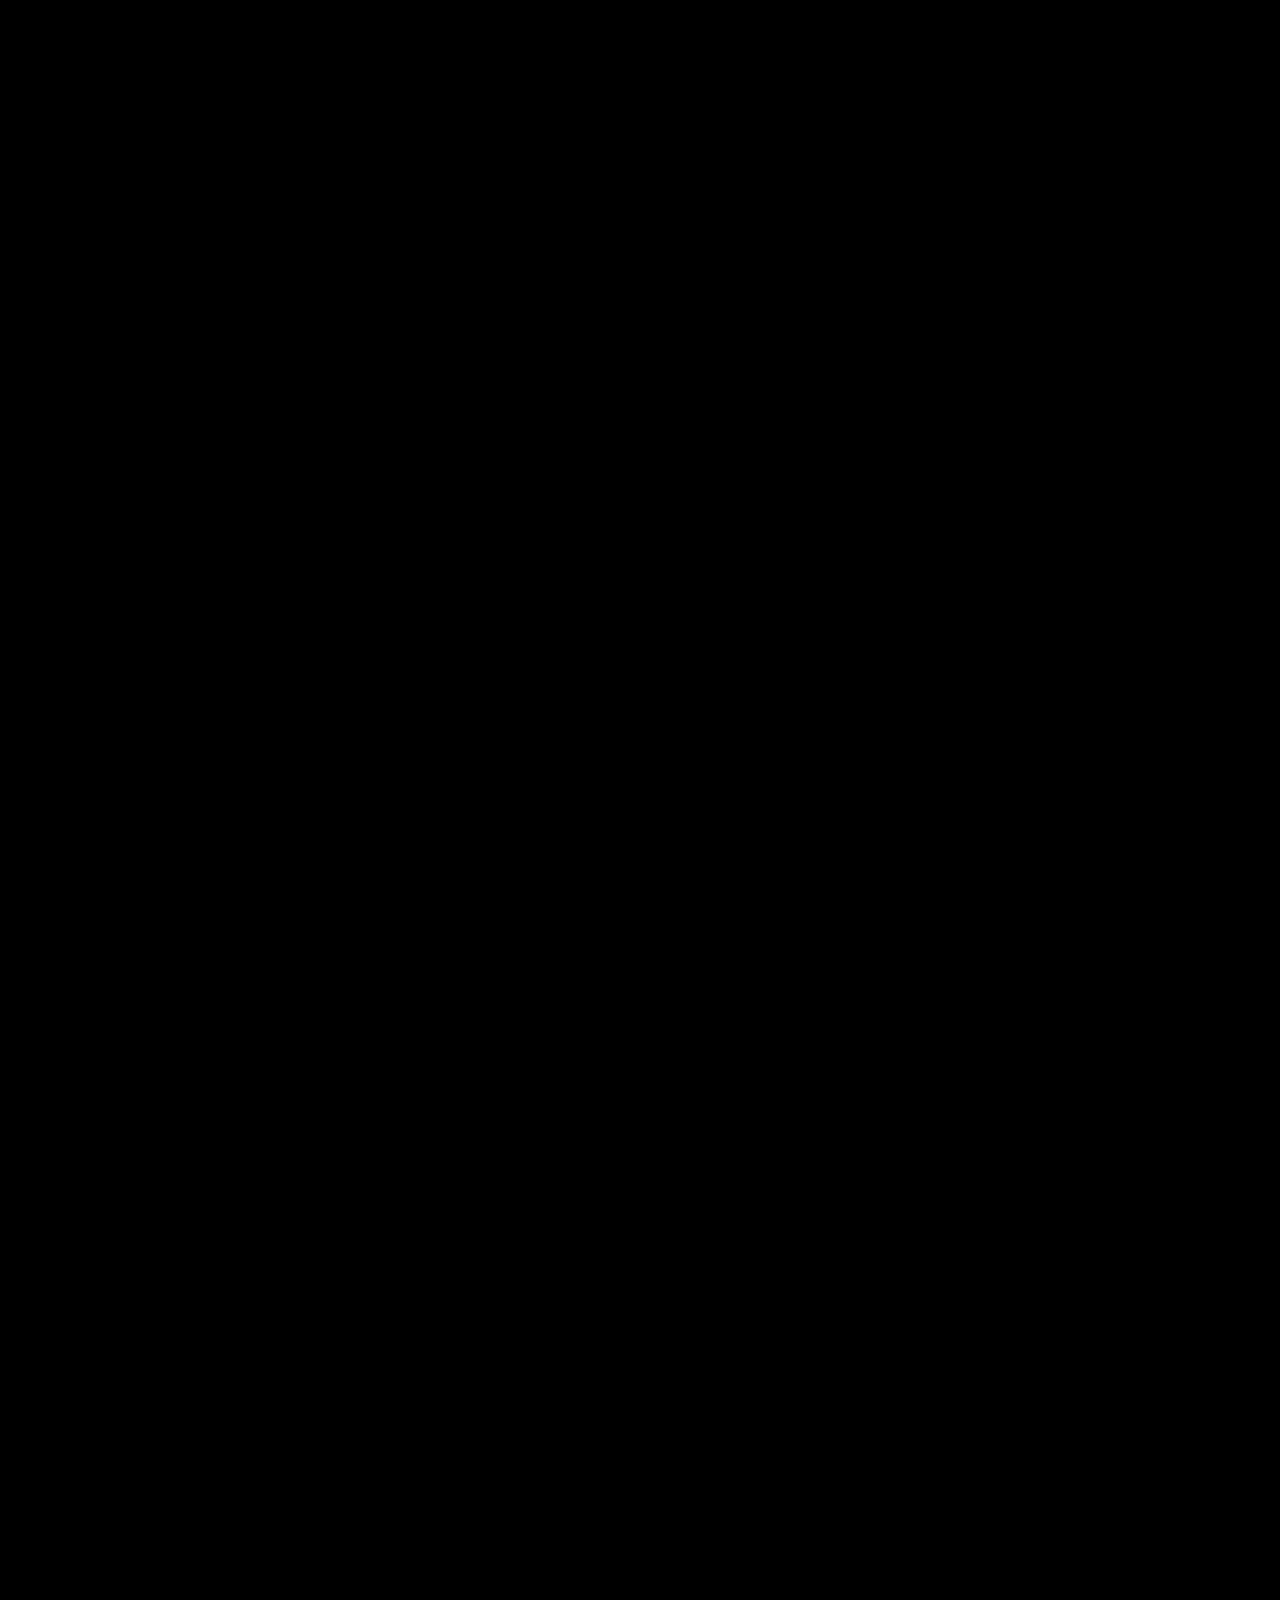
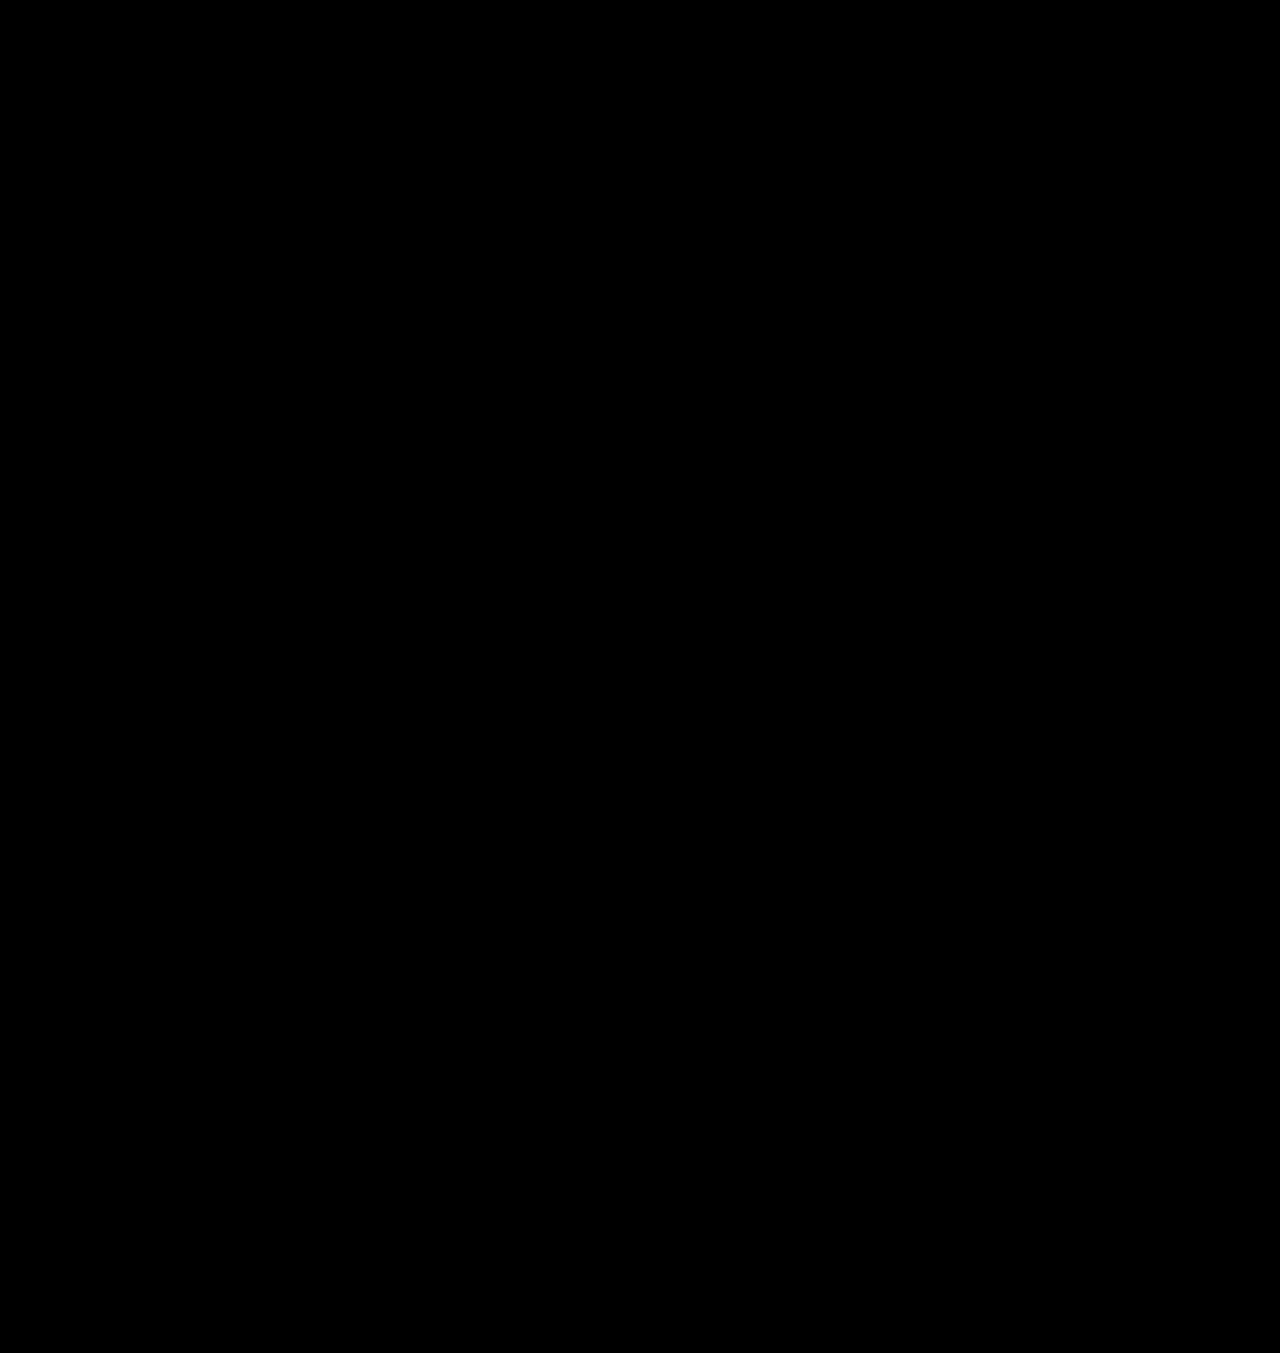
==== commit 4d426495: "Add files via upload" ====
--- a/index.html
+++ b/index.html
@@ -1,11 +1,11 @@
 <head>
     <title>Alien Stage</title>
-    <!-- CSS only -->
+    <!-- CSS  -->
     <link rel="stylesheet" href="./style.css"/>
     <meta name="viewport" content="width=device-width, initial-scale=1" /> 
 </head>
 
-<body class="animatable"></body>
+<body class="animatable">
     <!-- JavaScript -->
     <script defer src="script.js" type="text/javascript"></script>
     <script src="https://ajax.googleapis.com/ajax/libs/jquery/2.1.1/jquery.min.js"></script>
@@ -15,8 +15,13 @@
         <h1>Alien<br>Stage</h1>
     </div>
 
+    <div class="webring">
+        <a class="left-webring" href="https://afuji-aotw.github.io/sec1_proj/index.html" style="position: fixed; bottom: 0; left: 0; margin: 10px;"><img src="https://www.dropbox.com/scl/fi/s6r11mg0qhlkrw0fz3414/iconleft-min.png?rlkey=ft7miyu7jx1ldhodchhp18u64&st=lqe33ypw&raw=1" style="width: 7vw; margin-bottom: 10px" alt="click to go to the previous website in the web ring"/></a>
+        <a class="right-webring" href="https://alexfisher26.github.io/s1fp/" style="position: fixed; bottom: 0; right: 0; margin: 2vw;"><img src="https://www.dropbox.com/scl/fi/75ikedukzerae93g1yyc3/bossy-bear2.png?rlkey=ul5ygza1joliwjktbyjknxskv&st=f6ywws32&raw=1" style="width: 7vw; filter: brightness(1.4);" alt="click to go to the next website in the web ring"/></a>
+    </div>
+
     <div class="overlay">
-        <img src="https://www.dropbox.com/scl/fi/ikqoe675nm7rqhc4xhydl/stage.png?rlkey=5wevxi2go0w52sbuepd6sa4f0&st=ihs3x805&raw=1" style="width:100%">
+        <img src="https://www.dropbox.com/scl/fi/g1e92zqyzwk2xawxuiu4o/stage-min.png?rlkey=qkq6f7j3indwmmr1k5yrgzr39&st=nqlycw88&raw=1" style="width:100%">
     </div>
 
     <section id="setting">
@@ -40,6 +45,7 @@
         </div>
     </div>
 
+    <!-- Characters -->
     <div class="test">
         <div class="fade-in" id="character-background">
             <img src="https://www.dropbox.com/scl/fi/hegziiav5s8rodo7eu385/alnstbackground2.png?rlkey=9mtpfrtuvsvm5ovl7uwi7kjus&st=u1ow0qou&raw=1" style="width:100%">
@@ -51,17 +57,17 @@
 
     <!-- MIZI -->
     <div class="character">
-        <img id="shadow" src="https://www.dropbox.com/scl/fi/6qx9madu36f89jhpto9vf/mizi1.jpeg?rlkey=ifg9gyaidrddd4gou0sg95ihl&st=xym0dzdy&raw=1" style="width:50%">
+        <img id="shadow" src="https://www.dropbox.com/scl/fi/q4rkccg2v20ow4omycgu5/mizi1-min.jpeg?rlkey=tn3htg4mh9uy3nt51r237wi3d&st=ece4r8qj&raw=1" style="width:50%">
         <div class="fade-in item" id="character-text">
             MIZI
         </div>
     </div>
 
     <!-- Photo Grid -->
-    <div class="row animatable">
+    <div class="row fade-in">
         <div class="column1">
             <img src="https://www.dropbox.com/scl/fi/ixr9wa5fok6jp9407by2y/miziicon.webp?rlkey=gxi5kiic22jb1veql7b9i02x0&st=gckwgsim&raw=1">
-            <div class="vignette">
+            <div class="vignette fade-in">
                 <img src="https://www.dropbox.com/scl/fi/4s349z5d584w6yrocnmgj/miziheadshot2.jpeg?rlkey=po2btfk5yuaksunnpisfmwqth&st=0daceviu&raw=1">
             </div>
         </div>
@@ -71,7 +77,7 @@
                 she finds it difficult to hide her true emotions and 
                 struggles with being dishonest. Mizi first appears in 
                 Round 1 of Alien Stage where she competes against Sua, 
-                her closest friend since childhood who she met while training in Anakt Garden. <br><br>
+                her closest friend since childhood who she met while training in <a href="./confirmation.html">Anakt Garden</a>. <br><br>
                 Compared to the other participants, Mizi grew up relatively sheltered
                 in a good environment.
             </h4>
@@ -83,18 +89,18 @@
 
     <!-- SUA -->
     <div class="character">
-        <img id="shadow" src="https://www.dropbox.com/scl/fi/jjwl7ej5rieilac4r11d5/sua3.png?rlkey=ti38d9oev1bi0wis1r2724m6h&st=ypq4yo1a&raw=1" style="width:50%">
+        <img id="shadow" src="https://www.dropbox.com/scl/fi/9r7odnrecyejc15b9h79s/sua3-min.png?rlkey=6vjcfu4io86bahikzvwyvz46o&st=oh2me43o&raw=1" style="width:50%">
         <div class="fade-in item" id="character-text">
             SUA
         </div>
     </div>
 
     <!-- Photo Grid -->
-    <div class="row animatable">
+    <div class="row fade-in">
         <div class="column1">
             <img src="https://www.dropbox.com/scl/fi/uych8ylglhe73neywfg2l/suaicon.webp?rlkey=7zrbp90dlkz1p99ii5wkj9n5r&st=7ijq7rhl&raw=1">
             <div class="vignette">
-                <img src="https://www.dropbox.com/scl/fi/ts7qm2u0c70avu3hllgh6/suaheadshot.jpeg?rlkey=xtb6pzigtmmcj1760m0dy1aw8&st=w3f1on0w&raw=1">
+                <img src="https://www.dropbox.com/scl/fi/jw4vbwhxgjao4co2w31e3/suaheadshot-min.jpeg?rlkey=wd6p5srgvd8rys10xv0julgq9&st=aeb8jyfb&raw=1">
             </div>
         </div>
         <div class="column2">
@@ -115,11 +121,11 @@
         <div class="fade-in item" id="character-text">
             TILL
         </div>
-        <img id="shadow" src="https://www.dropbox.com/scl/fi/5sgapjjtycggs5j5uwrwl/tillheadshot.jpeg?rlkey=240jmghj1mbabxk17va9uhils&st=0j961qbz&raw=1" style="width:30%">
-    </div>
-
-    <!-- Photo Grid -->
-    <div class="row animatable">
+        <img id="shadow" src="https://www.dropbox.com/scl/fi/q638z99e6p9wushqvig8l/tillheadshot-min.jpeg?rlkey=53jgr9sixtafgodotvgto8e48&st=pxrh7blf&raw=1" style="width:30%">
+    </div>
+
+    <!-- Photo Grid -->
+    <div class="row fade-in">
         <div class="column1">
             <img src="https://www.dropbox.com/scl/fi/7wt26240qsxroteqiq5hj/tillicon.webp?rlkey=3usm2ibaxh7n5qw0k659f55if&st=c1n9oejv&raw=1">
             <div class="vignette">
@@ -145,11 +151,11 @@
         <div class="fade-in item" id="character-text">
             IVAN
         </div>
-        <img id="shadow" src="https://www.dropbox.com/scl/fi/ooq9mj3ravvaitvuc6wow/ivan2.jpeg?rlkey=j5z5isayanxoka5tv7wdd4dgm&st=ca1xwvii&raw=1" style="width:30%">
-    </div>
-
-    <!-- Photo Grid -->
-    <div class="row animatable">
+        <img id="shadow" src="https://www.dropbox.com/scl/fi/pv47uagdczf03jd88lnux/ivan2-min.jpeg?rlkey=sicgle00utu25n05mpalxqbpi&st=1kxz1ygb&raw=1" style="width:30%">
+    </div>
+
+    <!-- Photo Grid -->
+    <div class="row fade-in">
         <div class="column1">
             <img src="https://www.dropbox.com/scl/fi/a9n33ykb50y5fjog77nrr/ivanicon.webp?rlkey=0hje3lb1pmfa9093kk96o2qj8&st=iqs76tqd&raw=1">
             <div class="vignette">
@@ -159,35 +165,34 @@
         <div class="column2">
             <h4 class="fade-in">
                 It is presumed that Ivan struggles with expressing his emotions 
-                because he grew up in a slum and was adopted as a child. As a result of becoming an adult, 
+                because he grew up in a slum and was adopted as a child. After attending <a href="./confirmation.html">Anakt Garden</a>,
                 Ivan acts calmly enough to easily hide his true nature from others 
-                but he also shows his caustic nature without any hesitation, 
-                such as spitting out harsh words when he feels uncomfortable. <br><br>
+                but he also shows his caustic nature without any hesitation when he feels uncomfortable. <br><br>
                 It is believed that this contradicting personality was created by the lack of emotional 
                 support and cold environment that was characteristic of Ivan's upbringing.
                 <br><br>
                 Ivan is first introduced in Round 3.
             </h4>
             <h4 class="fade-in">
-                <img src="https://www.dropbox.com/scl/fi/o0f89owrdclrn9jioly6i/ivan3.jpeg?rlkey=pdan79rhtmikqqzdtsod6m6az&st=b9oploio&raw=1">
+                <img src="https://www.dropbox.com/scl/fi/b9xo8jk3iem04pncv141l/ivan3-min.jpeg?rlkey=a6j5tkp7jhp2jcjoe3tfshlyb&st=j7lzzw5i&raw=1">
             </h4>
         </div>
     </div>
 
     <!-- LUKA -->
     <div class="character">
-        <img id="shadow" src="https://www.dropbox.com/scl/fi/5uvqe2k9vxfoohebvk2uz/luka4.jpeg?rlkey=7p5r0g4uvkxgq9b9740az2lhz&st=h0vhf4m5&raw=1" style="width:50%">
+        <img id="shadow" src="https://www.dropbox.com/scl/fi/2dxiaqgljpbh9u07uaplj/luka4-min.jpeg?rlkey=f5jzrtsgkzwiy0qibrig6h0r8&st=m21ttt6f&raw=1" style="width:50%">
         <div class="fade-in item" id="character-text">
             LUKA
         </div>
     </div>
 
     <!-- Photo Grid -->
-    <div class="row animatable">
+    <div class="row fade-in">
         <div class="column1">
             <img src="https://www.dropbox.com/scl/fi/l8z8jemlvh7e73x81u6qi/lukaicon.webp?rlkey=ys463m85nxodncek8r2w9x66c&st=admmxexa&raw=1">
             <div class="vignette">
-                <img src="https://www.dropbox.com/scl/fi/n5hrtnb3u7y1jbfecjofg/luka3.jpeg?rlkey=65a8wgyq0147c7c5s75684xe6&st=rm7kboft&raw=1">
+                <img src="https://www.dropbox.com/scl/fi/ma63vs6gpi4qqfdc8fx2m/luka3-min.jpeg?rlkey=mqqgs8w7otxdxfap2ggymvguj&st=onrxw2wa&raw=1">
             </div>
         </div>
         <div class="column2">
@@ -195,12 +200,12 @@
                 The winner of Alien Stage Season 49. While Luka is charismatic and captivating on stage,
                 he has a cruel personality, manipulating others and using their emotions against them 
                 to achieve victory.<br><br>
-                Not much is known about Luka's background except for the fact that while training at Anakt Garden, 
+                Not much is known about Luka's background except for the fact that while training at <a href="./confirmation.html">Anakt Garden</a>, 
                 Luka was classmates with Hyuna (see below).<br><br>
                 Luka is first introduced in Round 5.
             </h4>
             <h4 class="fade-in">
-                <img src="https://www.dropbox.com/scl/fi/z1o8ouz95hql0t9ma5yf7/lukaposter.jpeg?rlkey=kgumqybf7okdhmbcyr973n74k&st=pzb0xulm&raw=1">
+                <img src="https://www.dropbox.com/scl/fi/1tkbmhiotdfvbfnl2eeop/lukaposter-min.jpeg?rlkey=i5hcfjqpgu7hk3imvtwepk0w9&st=oe5pf4ut&raw=1">
             </h4>
         </div>
     </div>
@@ -214,20 +219,20 @@
     </div>
 
     <!-- Photo Grid -->
-    <div class="row animatable">
+    <div class="row fade-in">
         <div class="column1">
             <img src="https://www.dropbox.com/scl/fi/s8z9jn4fxi5kvb03lxnzs/hyunaicon.webp?rlkey=5rluks8ocqzvms5q0u0zm8ocj&st=l6m964s5&raw=1">
             <div class="vignette">
-                <img src="https://www.dropbox.com/scl/fi/ogeaivwr4s89ae3zikb6i/hyuna1.jpeg?rlkey=besg1nsecgsewhw2b3evl0p39&st=un0igurg&raw=1">
-            </div>
-        </div>
-        <div class="column2">
-            <h4 class="fade-in">
-                Lively and free-spirited, Hyuna is a charming and straitforward character. Unlike 
+                <img src="https://www.dropbox.com/scl/fi/lb9lgq1vrqkfa6zvg0gr6/hyuna1-min.jpeg?rlkey=bt8w5r04i3r8nahy2thdealds&st=09u4qdss&raw=1">
+            </div>
+        </div>
+        <div class="column2">
+            <h4 class="fade-in">
+                Lively and free-spirited, Hyuna is a charming and straightforward character. Unlike 
                 the rest of the main cast, Hyuna is not a participant of Alien Stage Season 50 and is instead
-                a human rebel working against the aliens. However, Hyuna was formerly a trainee in Anakt Garden at
+                a human rebel working against the aliens. However, Hyuna was formerly a trainee in <a href="./confirmation.html">Anakt Garden</a> at
                 the same time as Luka.<br><br>
-                Hyuna also had a younger brother named Hyunwoo, who trained with her at Anakt Garden and unfortunately 
+                Hyuna also had a younger brother named Hyunwoo, who trained with her at <a href="./confirmation.html">Anakt Garden</a> and unfortunately 
                 passed away during his time there.<br><br>
                 Hyuna is first introduced after the conclusion of Round 5.
             </h4>
@@ -236,4 +241,7 @@
             </h4>
         </div>
     </div>
+
+    <!-- About -->
+    <a class="link" href="./about.html" id = "click">ABOUT THE CREATORS</a>
 </body>--- a/style.css
+++ b/style.css
@@ -4,41 +4,31 @@
 @import url('https://fonts.googleapis.com/css2?family=Bruno+Ace&display=swap');
 @import url('https://fonts.googleapis.com/css2?family=Jura:wght@300..700&display=swap');
 
-/*font-family: 'Dune Rise', sans-serif; 
-
-.orbitron-<uniquifier> {
-  font-family: "Orbitron", sans-serif;
-  font-optical-sizing: auto;
-  font-weight: <weight>;
-  font-style: normal;
-}
-
-.audiowide-regular {
-  font-family: "Audiowide", sans-serif;
-  font-weight: 400;
-  font-style: normal;
-}
-
-.bruno-ace-regular {
-  font-family: "Bruno Ace", sans-serif;
-  font-weight: 400;
-  font-style: normal;
-}
-
-.jura-<uniquifier> {
-  font-family: "Jura", sans-serif;
-  font-optical-sizing: auto;
-  font-weight: <weight>;
-  font-style: normal;
-}
-*/
-
 body {
     display: flex;
     position: relative;
     background: black;
     flex-direction: column;
-}
+    overflow-x: hidden;
+}
+
+a {
+    color: white;
+}
+
+/* logos */
+.icon {
+    font-family: "Jura", sans-serif;
+    justify-content: center;
+    text-align: center;
+    align-items: center;
+    color: white;
+    font-size: clamp(4vw, 5vw, 6vw);
+    font-weight: 200;
+    margin: 3vw;
+}
+
+/* text */
 
 .page2 h1 {
     font-family: 'Dune Rise', sans-serif; 
@@ -49,63 +39,104 @@
     color: white;
     letter-spacing: 1vw;
     padding-left: 7vw;
+    font-size: clamp(5vw, 9vw, 9vw);
+    line-height: 200%;
+    margin-top: 3rem;
+}
+
+h1 {
+    font-family: 'Dune Rise', sans-serif; 
+    display: flex;
+    justify-content: left;
+    align-items: center;
+    color: white;
+    letter-spacing: 1vw;
+    padding-left: 7vw;
+    font-size: clamp(5vw, 9vw, 9vw);
+    line-height: 200%;
+    margin-top: 3rem;
+}
+
+h2 {
+    font-family: "Jura", sans-serif;
+    justify-content: center;
+    text-align: center;
+    color: white;
+    font-size: clamp(4vw, 7vw, 7vw);
+    font-weight: 200;
+    margin-bottom: 0;
+}
+
+h3 {
+    font-family: "Jura", sans-serif;
+    display: inline-block;
+    justify-content: left;
+    align-items: center;
+    color: white;
+    font-size: clamp(1vw, 1.5vw, 2vw);
+    font-weight: 200;
+    line-height: 250%;
+}
+
+h4 {
+    font-family: "Jura", sans-serif;
+    display: inline-block;
+    justify-content: left;
+    align-items: center;
+    color: white;
+    padding-left: 5vw;
+    font-size: 1.5vw;
+    font-weight: 200;
+    line-height: 250%;
+}
+
+h5 {
+    font-family: "Jura", sans-serif;
+    justify-content: center;
+    text-align: center;
+    align-items: center;
+    color: white;
+    font-size: clamp(4vw, 5vw, 6vw);
+    font-weight: 200;
+    margin-top: 0;
+}
+
+h6 {
+    font-family: "Jura", sans-serif;
+    justify-content: center;
+    text-align: center;
+    align-items: center;
+    color: white;
+    font-size: clamp(1vw, 1.5vw, 2vw);
+    font-weight: 200;
+}
+
+.anakt-garden-h1 {
+    font-family: 'Dune Rise', sans-serif; 
+    color: white;
+    letter-spacing: 1vw;
     font-size: 9vw;
     line-height: 200%;
-}
-
-h1 {
-    font-family: 'Dune Rise', sans-serif; 
-    display: flex;
-    justify-content: left;
-    align-items: center;
-    color: white;
-    letter-spacing: 1vw;
-    padding-left: 7vw;
-    font-size: 9vw;
-    line-height: 200%;
-}
-
-h2 {
-    font-family: "Jura", sans-serif;
-    justify-content: center;
-    text-align: center;
-    color: white;
-    font-size: 7vw;
-    font-weight: 200;
-}
-
-h5 {
-    font-family: "Jura", sans-serif;
-    justify-content: center;
-    text-align: center;
-    align-items: center;
-    color: white;
-    font-size: clamp(1vw, 1.5vw, 2vw);
-    font-weight: 200;
-}
-
-h3 {
+    margin-top: 3rem;
+    margin: 5vw;
+}
+
+.anakt-garden-text {
     font-family: "Jura", sans-serif;
     display: inline-block;
-    justify-content: left;
-    align-items: center;
-    color: white;
-    padding-left: 7vw;
-    font-size: clamp(1vw, 1.5vw, 2vw);
+    color: white;
+    font-size: clamp(1vw, 2vw, 2vw);
     font-weight: 200;
     line-height: 250%;
-}
-
-h4 {
-    font-family: "Jura", sans-serif;
-    display: inline-block;
-    justify-content: left;
-    align-items: center;
-    color: white;
-    padding-left: 5vw;
-    font-size: 1.5vw;
-    font-weight: 200;
-    line-height: 250%;
+    margin-top: 3rem;
+    margin: 5vw;
+}
+
+.box {
+    display: flex;
+    flex-direction: column;
+    justify-content: center;
+    align-items: space-between;
 }
 
 /* background overlay image large */
@@ -138,6 +169,8 @@
     object-fit: contain;
     z-index: -1;
     filter: brightness(0.6);
+    top: 0;
+    left: 0;
 }
 
 /* big image */
@@ -177,9 +210,22 @@
     display: flex;
     justify-content: right;
     margin-right: 10vw;
+    margin-top: clamp(12vw, 15vw, 20vw);
+    color: white;
+    font-size: clamp(1vw, 1.5vw, 2vw);
+    font-weight: 200;
+    line-height: 250%;
+}
+
+#mizisua-text {
+    font-family: "Jura", sans-serif;
+    position: relative;
+    display: flex;
+    justify-content: right;
+    margin-right: 10vw;
     margin-top: 12vw;
     color: white;
-    font-size: clamp(1vw, 1.5vw, 2vw);
+    font-size: clamp(5vw, 6vw, 6vw);
     font-weight: 200;
     line-height: 250%;
 }
@@ -194,8 +240,17 @@
 }
 
 #setting {
-    height: 30vw;
+    display: flex;
+    margin: 2rem;
     padding-top: 10vw;
+    margin-top: clamp(5rem, 5rem, 8rem);
+}
+
+#setting2 {
+    display: flex;
+    margin-left: 2rem;
+    margin-right: 2rem;
+    margin-top: 5vw;
 }
 
 #character-background {
@@ -259,6 +314,15 @@
     margin: 1rem;
     margin-top: 1rem;
     margin-bottom: 20vw;
+}
+
+.row2 {
+    display: flex;
+    flex-wrap: wrap;
+    margin-left: 1rem;
+    margin-right: 1rem;
+    margin-top: 1rem;
+    margin-bottom: 5vw;
 }
   
 .column1 {
@@ -297,6 +361,57 @@
     margin-top: 5rem;
 }
 
+.column3 {
+    display: flex;
+    flex-direction: column;
+    vertical-align: top;
+    justify-content: space-around;
+    align-items: start;
+    flex: 40%;
+    max-width: 40%;
+    margin: 1rem, 0rem, 1rem, 0rem;
+}
+  
+.column3 img {
+    max-width: 100%;
+    padding: 1rem;
+    margin-top: 3rem;
+}
+
+.column4 {
+    display: flex;
+    flex-direction: column;
+    vertical-align: top;
+    justify-content: space-around;
+    align-self: flex-start;
+    flex: 55%;
+    max-width: 55%;
+    margin: 1rem, 0rem, 1rem, 0rem;
+    margin-top: 3rem;
+}
+  
+.column4 img {
+    max-width: 100%;
+    margin-left: 5rem;
+}
+
+.column5 {
+    display: flex;
+    flex-direction: column;
+    vertical-align: top;
+    justify-content: space-around;
+    align-items: center;
+    flex: 50%;
+    max-width: 50%;
+    margin: 1rem, 0rem, 1rem, 0rem;
+}
+  
+.column5 img {
+    max-width: 100%;
+    padding: 1rem;
+    margin-top: 3rem;
+}
+
 .vignette {
     border-radius: 15%;
     position: relative;
@@ -317,10 +432,12 @@
     border: 1px solid transparent;
     opacity: 0.7;
     text-decoration: none;
+    text-align: center;
     display: inline-block;
-    padding: 5vw 5vw;
+    padding: 3vw 5vw 3vw 5vw;
     margin-right: 10vw;
     margin-left: 10vw;
+    margin-bottom: 10vh;
     transition: opacity 0.4s;
     transition: border-color 0.3s ease-in-out;
     font-family: "Jura", sans-serif;
@@ -336,33 +453,13 @@
     opacity: 1;
 }
 
-.thing {
+.container {
     height: 100vh;
 }
 
-/* large text */
-  
-@media (max-width:2000px) and (min-width:100px) {
-    h1 {
-        padding-top: calc(50px + (100vw - 900px) * (100 - 150) / (300 -  1000));
-        padding-bottom: calc(50px + (100vw - 700px) * (100 - 250) / (700 -  1000));
-    }
-}; 
-
-/* Responsive layout - makes a two column-layout instead of four columns */
-@media screen and (max-width: 800px) {
-    .column {
-        flex: 50%;
-        padding: 1rem;
-    }
-}
-
-/* Responsive layout - makes the two columns stack on top of each other instead of next to each other */
-@media screen and (max-width: 400px) {
-    .column {
-        flex: 100%;
-        max-width: 100%;
-        padding: 1rem;
+@media (min-width:100px) {
+    .container {
+        height: calc(100vw * (3508 / 2480));
     }
 }
 
